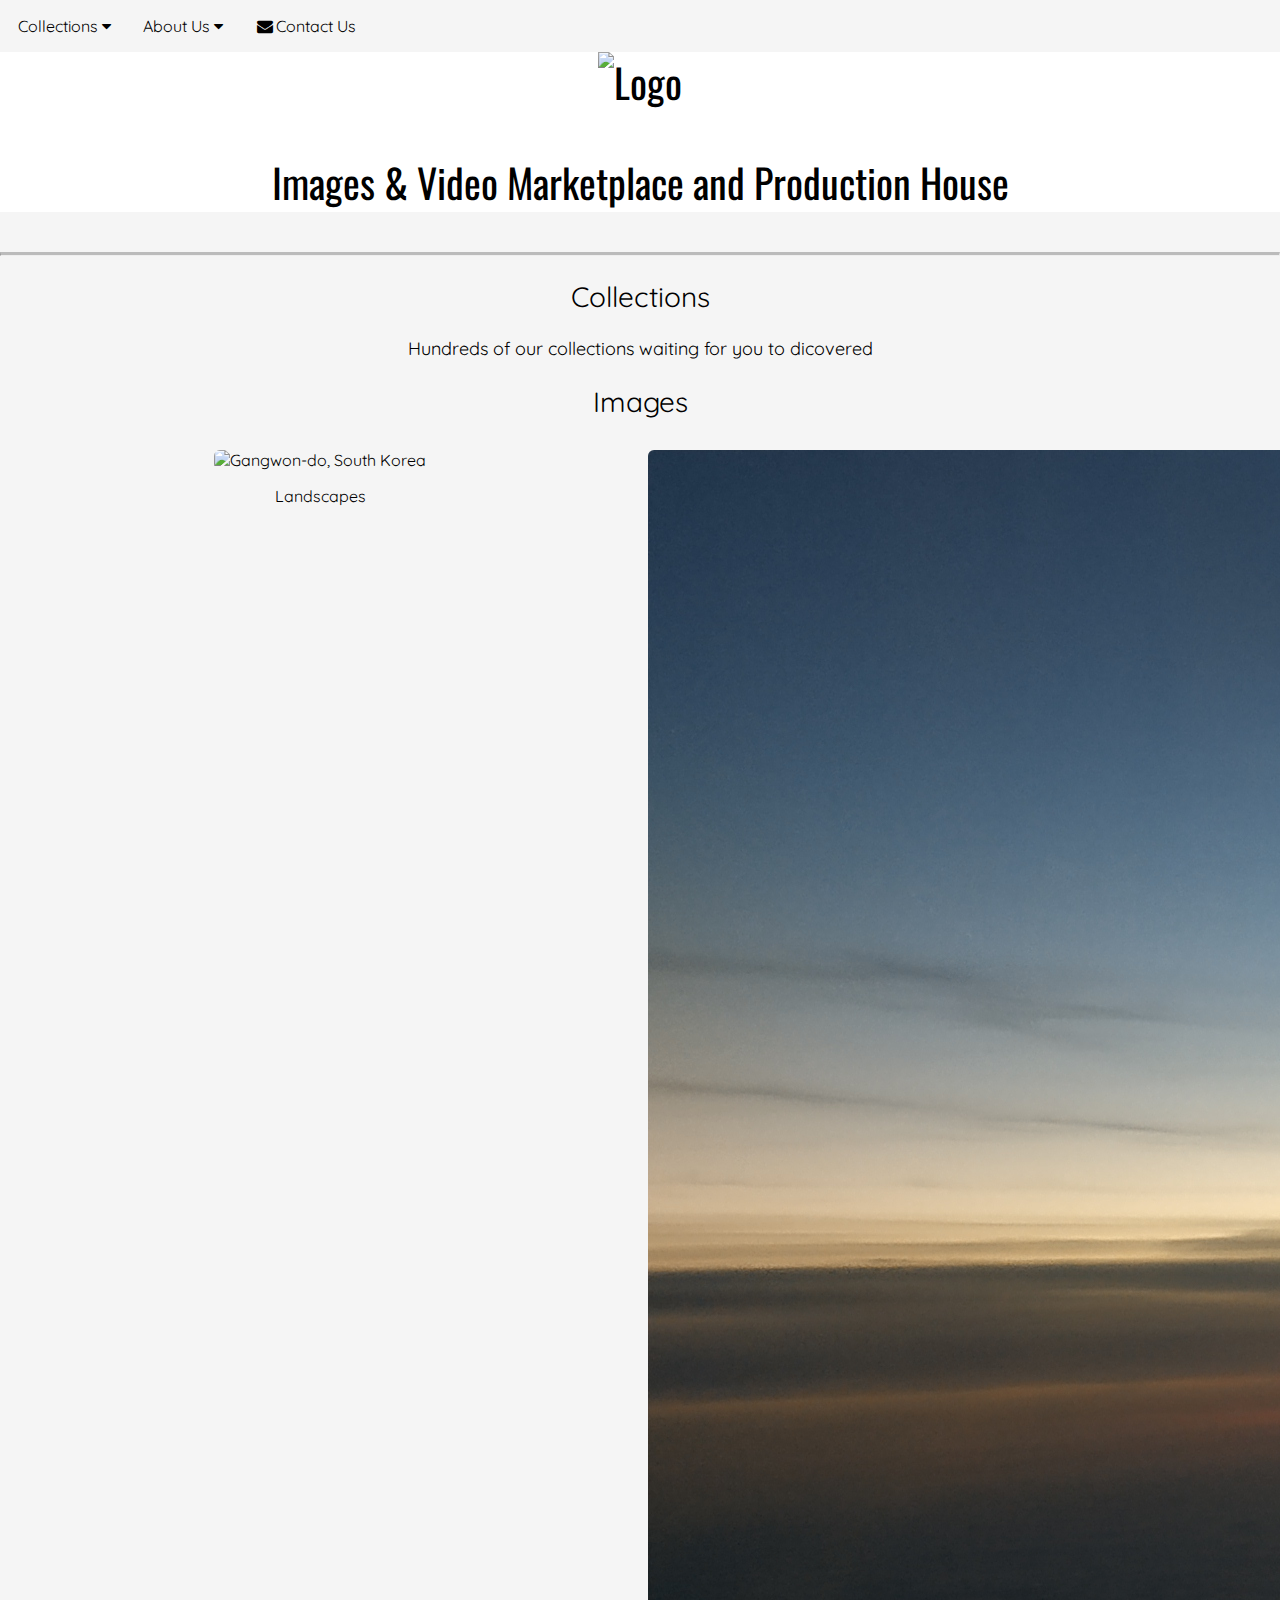
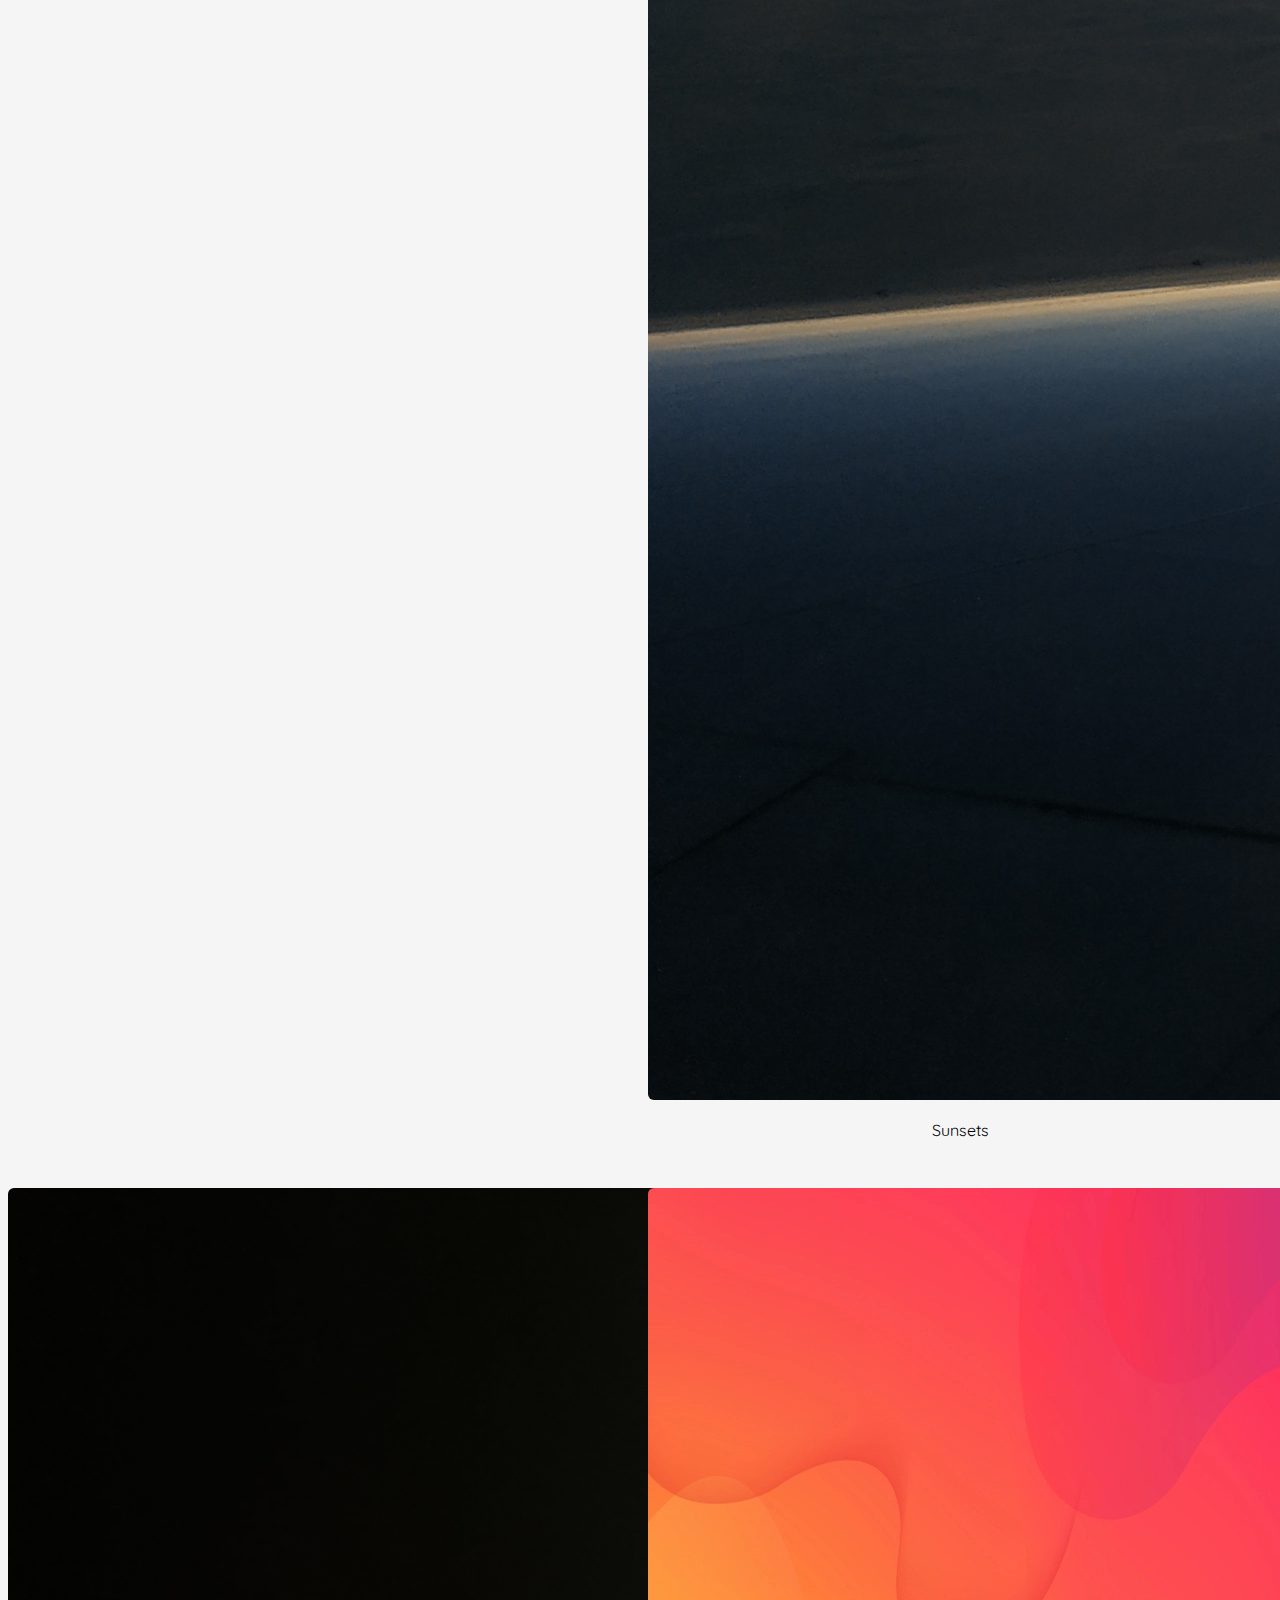
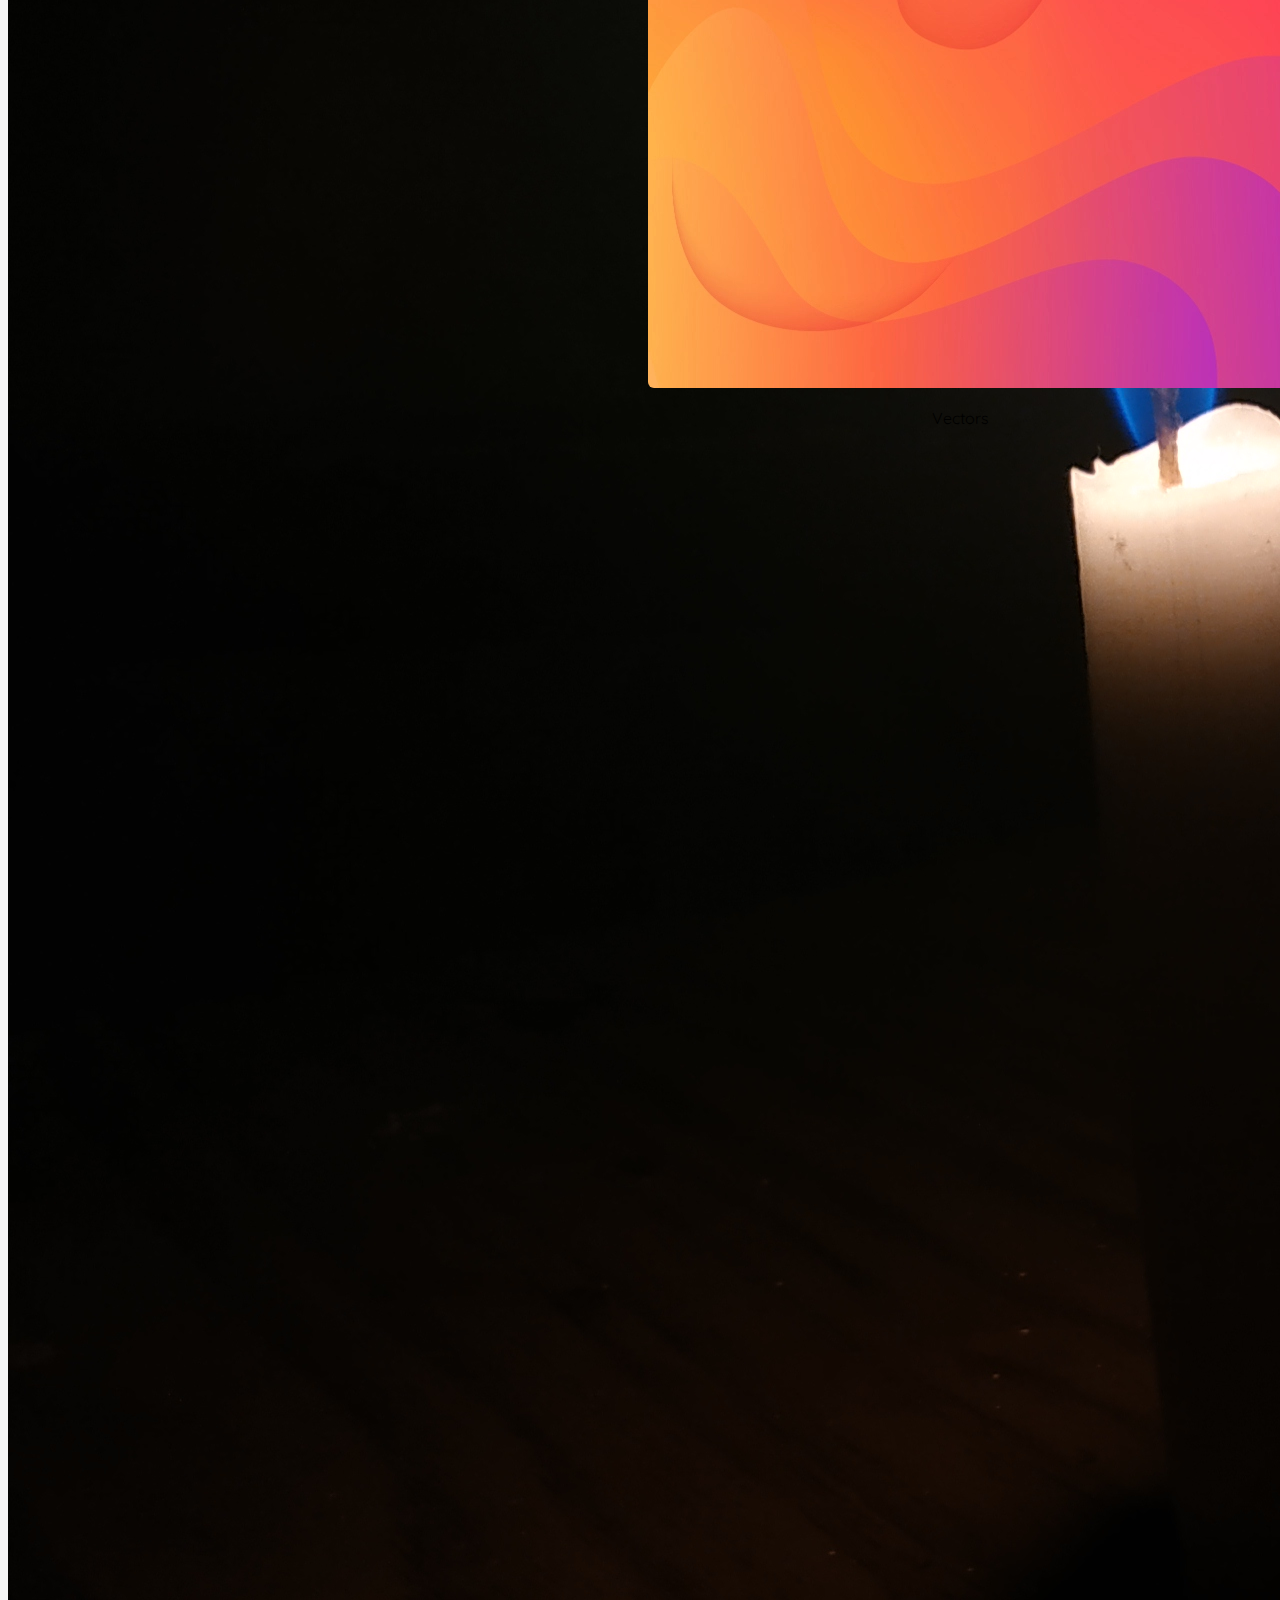
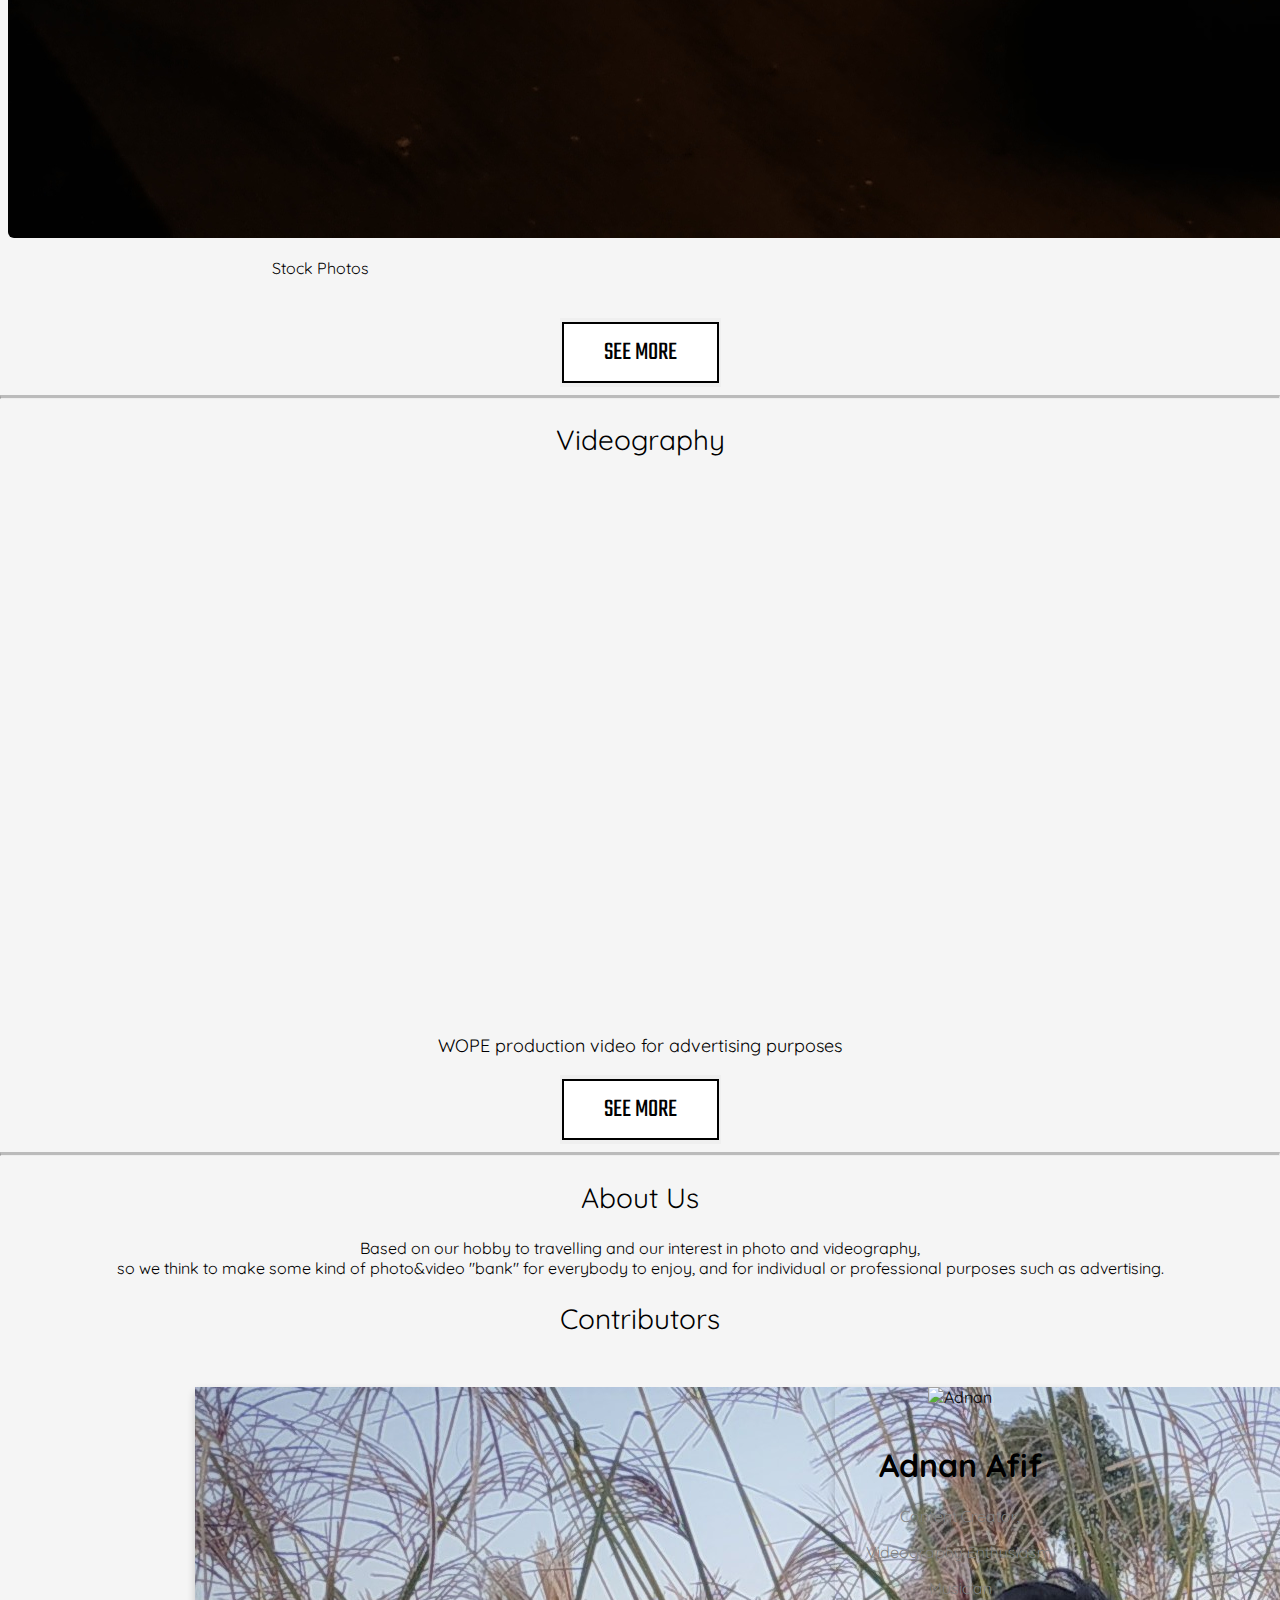
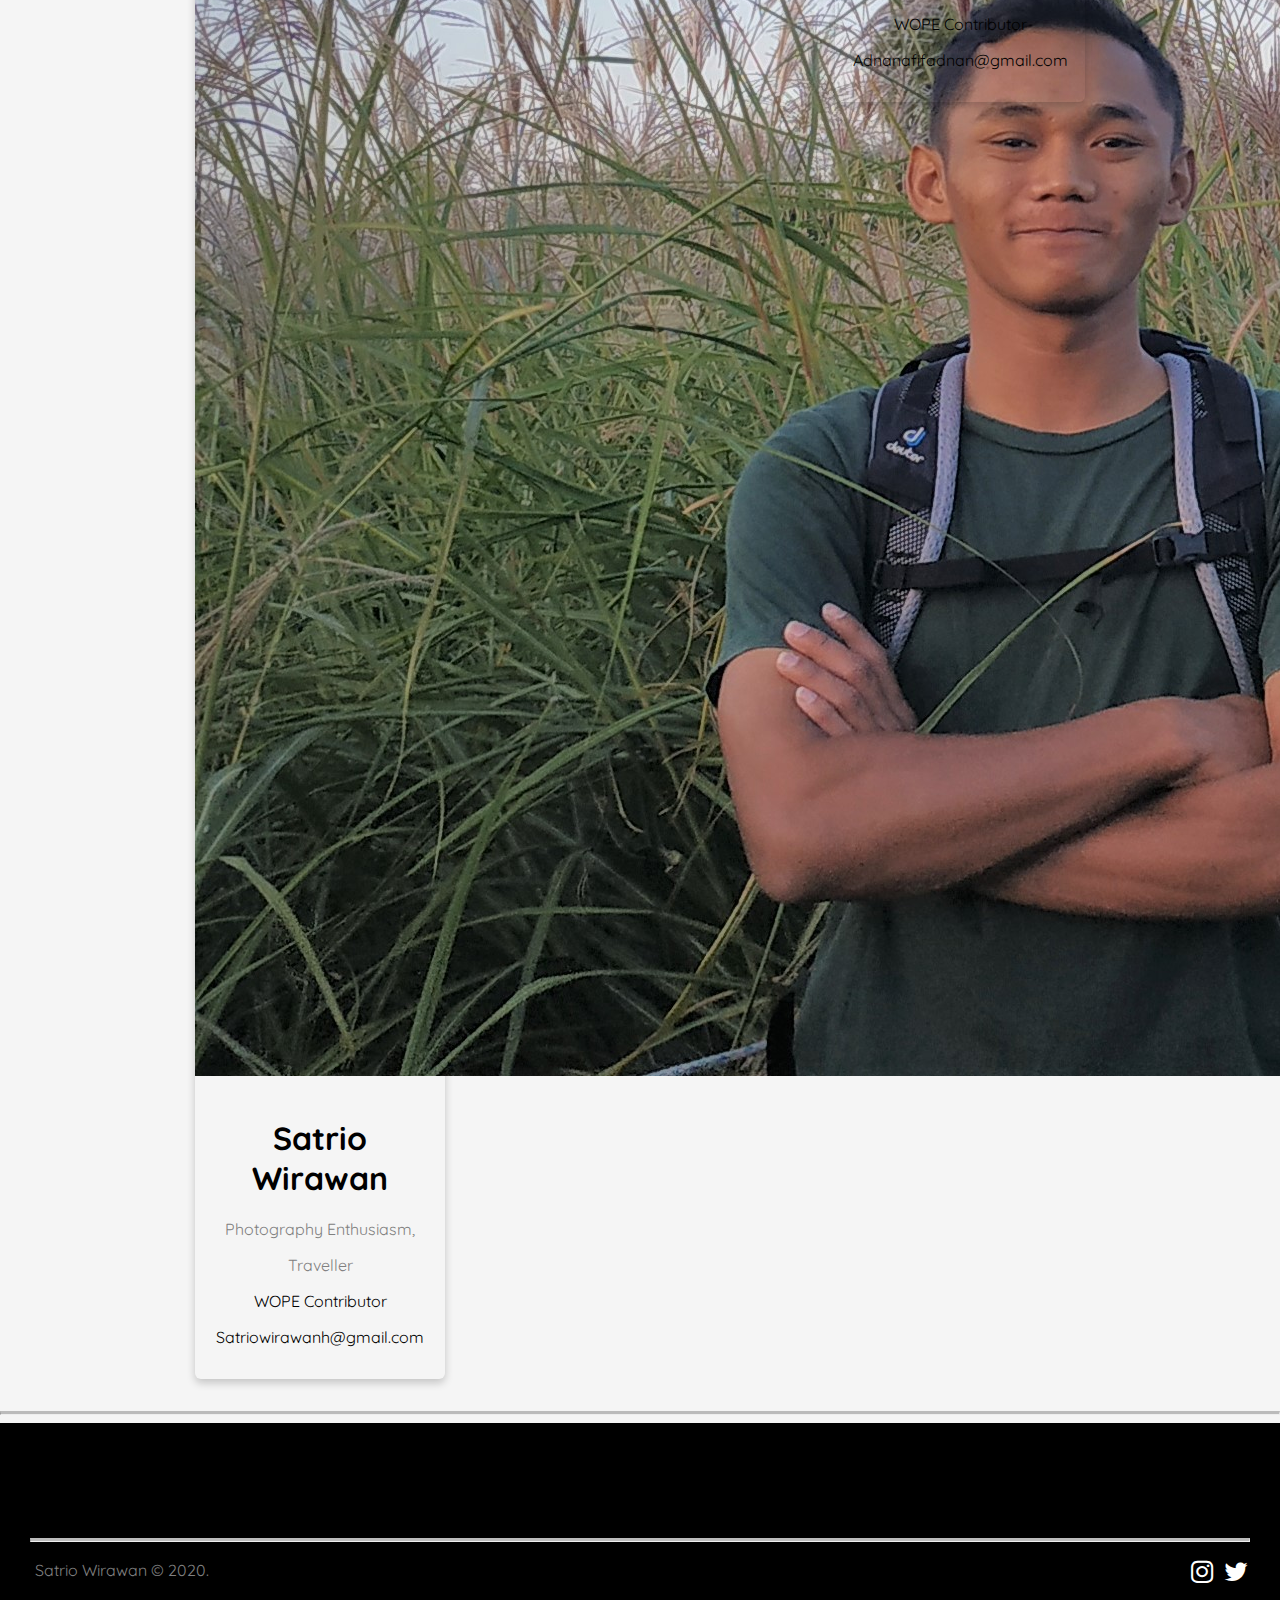
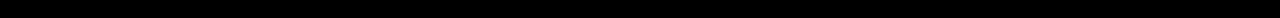
==== index.html @ 2b94af6a "Update index.html" ====
<!DOCTYPE html>
<html lang="en">
<meta charset="UTF-8">
<meta name="viewport" content="width=device-width, initial-scale=1.0">
<link rel="stylesheet" href="Assets/Style/Main Style.css">
<link rel="stylesheet" href="https://cdnjs.cloudflare.com/ajax/libs/font-awesome/4.7.0/css/font-awesome.min.css">
<style>
@import url('https://fonts.googleapis.com/css2?family=Quicksand:wght@600&display=swap');
@import url('https://fonts.googleapis.com/css2?family=Oswald:wght@700&display=swap');
@import url('https://fonts.googleapis.com/css2?family=Teko:wght@500&display=swap');
</style>
    <head>
        <title>WOPE!</title>
        <link rel = "icon" href ="Assets/IMG/logo ph.png" type = "image/x-icon"> 
    </head>
    <body>
        <header>
            <nav>
                <div class="navbar">
                    <div class="dropdown">
                        <button class="dropbtn">Collections 
                            <i class="fa fa-caret-down"></i>
                        </button>
                        <div class="dropdown-content">
                            <a href="#Images">Images</a>
                            <a href="#Videography">Videography</a>
                        </div>
                    </div>    
                    <div class="dropdown">
                        <button class="dropbtn">About Us 
                            <i class="fa fa-caret-down"></i>
                        </button>
                        <div class="dropdown-content">
                            <a href="#AboutUs">About Us</a>
                            <a href="#Contributors">Contributors</a>
                        </div>
                    </div>
                    <a href="#Contact"><i class="fa fa-fw fa-envelope"></i>Contact Us</a>
                </div>                  
            </nav>
            <div class="jumbotron">
                <img class="Mainlogo" src="assets/IMG/wope.png" alt="Logo">
                <p>Images & Video Marketplace and Production House</p>
            </div>
        </header>
        <main>
            <div id="content">
                <hr class="solid">
                <article>
                    <h2 class="colection">Collections</h2>
                    <p style="font-size: 18px;">Hundreds of our collections waiting for you to dicovered</p>
                        <section id="Images">
                            <h2>Images</h2>
                            <div class="row">
                                <div class="column">
                                    <div class="photocard">
                                        <img class="Photo" id="Photo" src="Assets/IMG/IMG_20200108_121919.jpg" alt="Gangwon-do, South Korea">
                                        <p>Landscapes</p>
                                    </div>
                                </div>
                                 <div class="column">
                                    <div class="photocard">
                                        <img class="Photo" id="Photo" src="Assets/IMG/IMG_20200109_175606.jpg" alt="Sunset view from Airplane">
                                        <p>Sunsets</p>
                                    </div>
                                </div>
                                <div class="column">
                                    <div class="photocard">
                                        <img class="Photo" id="Photo" src="Assets/IMG/IMG_20190220_024640.jpg" alt="Candlelight">
                                        <p>Stock Photos</p>
                                    </div>
                                </div>
                                <div class="column">
                                    <div class="photocard">
                                        <img class="Photo" id="Photo" src="Assets/IMG/Vector.jpg" alt="Vectors">
                                        <p>Vectors</p>
                                    </div>
                                </div>
                                <div id="myModal" class="modal">
                                    <span class="close">&times;</span>
                                    <img class="modal-content" id="img01">
                                    <div id="caption"></div>
                                </div>
                            </div>
                            <button style="padding: 0px; border: none;"><a href="Photo.html" class="button">SEE MORE</a></button>
                        </section>
                        <hr class="solid">
                        <section id="Videography">
                            <h2>Videography</h2>
                            <div class="row">
                                <div class="column">
                                    <iframe class="Video" style="width:100%" max-width="600" height="500" src="https://www.youtube.com/embed/svbhNQjQ6DQ" frameborder="0" allow="accelerometer; autoplay; clipboard-write; encrypted-media; gyroscope; picture-in-picture" allowfullscreen></iframe>
                                </div>
                                <div class="column">
                                    <iframe class="Video" style="width:100%" max-width="600" height="500" src="https://www.youtube.com/embed/c8Wbp4NUeTE" frameborder="0" allow="accelerometer; autoplay; clipboard-write; encrypted-media; gyroscope; picture-in-picture" allowfullscreen></iframe>
                                </div>
                            </div>
                            <div>
                                <p style="font-size: 18px;">WOPE production video for advertising purposes</p>
                                <button style="padding: 0px; border: none;"><a href="Video.html" class="button">SEE MORE</a></button>
                            </div>
                        </section>
                </article>
                <hr class="solid">
                <article id="AboutUs" class="AboutUs">
                    <h2>About Us</h2>
                        <p style="text-align: center;">Based on our hobby to travelling and our interest in photo and videography,<br> so we think to make some kind of photo&video "bank" for everybody to enjoy, and for individual or professional purposes such as advertising.</p>
                    <section id="Contributors">
                        <h2>Contributors</h2>
                        <br>                       
                        <div class="row">
                            <div class="column" id="satriocard">
                                <div class="card">
                                    <img  id="Satrio" src="Assets/IMG/Profile SatWir.jpg" alt="Satrio">
                                    <div class="container">
                                        <div class="Profilecard">
                                            <h1>Satrio Wirawan</h1>
                                            <p class="title">Photography Enthusiasm,</p> 
                                            <p class="title">Traveller</p>
                                            <p>WOPE Contributor</p>
                                            <p>Satriowirawanh@gmail.com</p>
                                        </div>
                                    </div>
                                </div>
                            </div>
                            <div class="column" id="adnancard">
                                <div class="card">
                                    <img id="Adnan" src="Assets/IMG/adnan profile.jpeg" alt="Adnan">
                                    <div class="container">
                                        <div class="Profilecard"> 
                                            <h1>Adnan Afif</h1>
                                            <p class="title">Content Creator,</p> 
                                            <p class="title">Videography Enthusiasm,</p> 
                                            <p class="title">Musician</p>
                                            <p>WOPE Contributor</p>
                                            <p>Adnanafifadnan@gmail.com</p>
                                        </div>
                                    </div>
                                </div>
                            </div>
                        </div>
                    </section>
                </article>
            </div>
            <hr class="solid">           
        </main>
        <footer>
            <div>
                <div>
                    <p href="ContactUs" id="Contact">Contact Us</p>
                </div>
                <hr class="solid">
                <h4>Satrio Wirawan &#169; 2020.</h4>
                <div id="social-media">
                    <a href="https://www.instagram.com/satriowirawanu" class="fa fa-instagram"></a>
                    <a href="https://www.twitter.com/satriowirawan_" class="fa fa-twitter"></a>
                </div>
            </div>
        </footer>
        <script src="assets/Script/Main Script.js"></script>
    </body>
</html>
---- Assets/Style/Main Style.css ----
html {
  box-sizing: border-box;
}

body {
   font-family: 'Quicksand', sans-serif;
   margin: 0;
   padding: 0;
   text-align: center;
   background-color: whitesmoke;
   }

hr.solid {
  border-top: 3px solid #bbb;
  }

/*Header*/

header {
   font-size: 20px;
   font-weight: 400;
   text-align: center;
   text-decoration: none;
   display: inline;
   top: 0;
   }
nav {
   background-color: whitesmoke;
   padding: 2px;
   max-height: 100px;
   position: sticky;
   top: 0;
   text-align: left;
  }
  .navbar {
    overflow: hidden;
    background-color: transparent;
  }
  
  .navbar a {
    float: left;
    font-size: 16px;
    color: black;
    text-align: center;
    padding: 14px 16px;
    text-decoration: none;
  }
  
  .dropdown {
    float: left;
    overflow: hidden;
  }
  
  .dropdown .dropbtn {
    font-size: 16px;  
    border: none;
    outline: none;
    color: black;
    padding: 14px 16px;
    background-color: inherit;
    font-family: inherit;
    margin: 0;
    cursor: pointer;
  }
  
  .navbar a:hover, .dropdown:hover .dropbtn {
    background-color: gray;
  }
  
  .dropdown-content {
    display: none;
    position: absolute;
    background-color: #f9f9f9;
    min-width: 160px;
    box-shadow: 0px 8px 16px 0px rgba(0,0,0,0.2);
    z-index: 1;
  }
  
  .dropdown-content a {
    float: none;
    color: black;
    padding: 12px 16px;
    text-decoration: none;
    display: block;
    text-align: left;
  }
  
  .dropdown-content a:hover {
    background-color: #ddd;
  }
  
  .dropdown:hover .dropdown-content {
    display: block;
  }

.jumbotron {
   font-size: 40px;
   padding: 0px;
   background-color: white;
   text-align: center;
   color:black;
   font-family: 'Oswald', sans-serif;
  }
.Main-Logo {
   max-width: 1000px;
   width: 100%;
   max-height: 600px;
   object-fit: cover;
   object-position: center;
  }

/*Main*/
h2 {
   font-size: 28px;
   font-weight: 400;
   text-align: left;
   text-decoration: none;
   text-align: center;
   }

/*photo*/
.photocard {
  flex-basis: 30%;
}
#Photo {
   border-radius: 6px;
   cursor: pointer;
   transition: 0.3s;
}
#Photo:hover {opacity: 0.7;}

.modal {
  display: none;
  position: fixed;
  z-index: 1;
  padding-top: 100px;
  left: 0;
  top: 0;
  width: 100%;
  height: 100%;
  overflow: auto;
  background-color: rgb(0,0,0);
  background-color: rgba(0,0,0,0.9);
}

.modal-content {
  margin: auto;
  display: block;
  width: 100%;
  max-width: 1400px;
}

#caption {
  margin: auto;
  display: block;
  width: 80%;
  max-width: 700px;
  text-align: center;
  color: #ccc;
  padding: 10px 0;
  height: 150px;
}

.modal-content, #caption {  
  -webkit-animation-name: zoom;
  -webkit-animation-duration: 0.6s;
  animation-name: zoom;
  animation-duration: 0.6s;
}

@-webkit-keyframes zoom {
  from {transform:scale(0)} 
  to {transform:scale(1)}
}

@keyframes zoom {
  from {transform:scale(0.1)} 
  to {transform:scale(1)}
}

.close {
  position: absolute;
  top: 15px;
  right: 35px;
  color: #f1f1f1;
  font-size: 40px;
  font-weight: bold;
  transition: 0.3s;
}

.close:hover,
.close:focus {
  color: #bbb;
  text-decoration: none;
  cursor: pointer;
}

@media only screen and (max-width: 700px){
  .responsive {
    width: 49.99999%;
    margin: 6px 0;
  }
  .modal-content {
    width: 100%;
  }
}

@media only screen and (max-width: 500px){
  .responsive {
    width: 100%;
  }
}

/*gallery button masih tahap pengembangan, jadi link tidak aktif*/
.button {
   border: none;
   color: white;
   padding: 10px 40px;
   text-align: center;
   text-decoration: none;
   display: inline-block;
   font-size: 26px;
   margin: 4px 2px;
   transition-duration: 0.4s;
   cursor: pointer;
   font-family: 'Teko', sans-serif;
 }
 
 .button {
   background-color: white; 
   color: black; 
   border: 2px solid black;
 }
 
 .button:hover {
   background-color: black;
   color: white;
 } 
 @media screen and (max-width: 600px) {
   .button {
     font-size: 14px;
     padding: 12px 28px;
   }
 }
/*Video*/
#Videography {
  margin: auto;
  padding: auto;
  text-align: center;
}

@media screen and (max-width: 400px) {
  .video {
    max-width: 200px;
    max-height: 100px;
  }
}

@media screen and (min-width: 400px) and (max-width: 800px) {
  .video {
    max-width: 300px;
    max-height: 150px;
  }
}

@media screen and (min-width: 800px) and (max-width: 1000px) {
  .video {
    max-width: 300px;
    max-height: 200px;
  }
}

@media screen and (min-width: 1000px) and (max-width: 1300px) {
  .video {
    max-width: 400px;
    max-height: 300px;
  }
}
/*Contributor*/

*, *:before, *:after {
  box-sizing: inherit;
}
.row  {
  padding: auto;
}
.column {
  float: left;
  width: 50%;
  margin: auto;
  margin-bottom: 16px;
  padding: 8px;
}
.card {
  box-shadow: 0 4px 8px 0 rgba(0, 0, 0, 0.2);
  text-align: center;
  width: 40%;
  border-radius: 6px;
  margin: auto;
}

.container {
  padding: 16px;
}

.container::after, .row::after {
  content: "";
  clear: both;
  display: table;
}

.title {
  color: grey;
}

@media screen and (max-width: 800px) {
  .column {
    width: 100%;
    display: block;
  }
  .row{
    padding: 20px;
  }
  .card {
    width: 100%;
  }
}
@media screen and (min-width:800px) and (max-width:1200px) {
  .row{
    padding: 40px;
    padding-left: 100px;
  }
  .card {
    width: 80%;
  }
}

@media screen and (max-width: 300px) {
  .column {
    width: 100%;
    display: block;
  }
  .row{
    padding: 20px;
  }
  .card {
    width: 100%;
  }
  .profilecard {
    font-size: 12px;
  }
}
/*Contact*/

/*Aside*/
aside {
   box-shadow: 0 4px 8px 0 rgba(0, 0, 0, 0.2);
   max-width: 80%;
   border-radius: 6px;
   margin: auto;
   margin-top: 20px;
   margin-bottom: 20px;
   width: 25%;
   padding: 10px;
   top: 0;
   clear: both;
}

.As{
  padding: 4px;
  padding-bottom: 8px;
}
h3{
   font-size: 18px;
   font-weight: 400;
   text-align: left;
   text-decoration: none;
   text-align: center;
}
.As1 {
   max-width: 400px;
   width: 100%;
   object-fit: cover;
   object-position: center;
}

th, td {
  font-size: 16px;
  font-weight: 400;
  text-align: left;
  text-decoration: none;
}

@media screen and (max-width: 800px) {
  aside {
      width: 100%;
      padding: 0;
     }
  th, td {
      font-size: 14px;
    }
  }
@media screen and (min-width:800px) and (max-width:1200px) {
  aside {
    width: 100%;
    padding: 0;
   }
  th, td {
    font-size: 16px;
  }
}

/*Footer*/

footer {
   padding: 30px;
   background-color:black;
   text-align: right;
   font-size: 26px;
   max-width: 100%;
   clear: both;
}
  #contact {
    color: white;
    text-align: left;
    font-size: 22px;
    cursor: pointer;
  }

  h4 {
     font-size: 16px;
     font-weight: 400;
     text-align: center;
     text-decoration: none;
     color: gray;
     margin: 5px;
     float: left;
  }

  .social-media {
     padding: 20px;
     font-size: 30px;
     text-align: right;
     text-decoration: none;
     border-radius: 50%;
     padding-right: 20px;
     float: right;
   }
   
   .fa:hover {
       opacity: 1;
   }
   .fa-twitter {
     background: transparent;
     color: white;
     text-decoration: none;
     margin-right: 2px;
   }
   .fa-instagram {
     background: transparent;
     color: white;
     text-decoration: none;
     margin-right: 4px;
   }
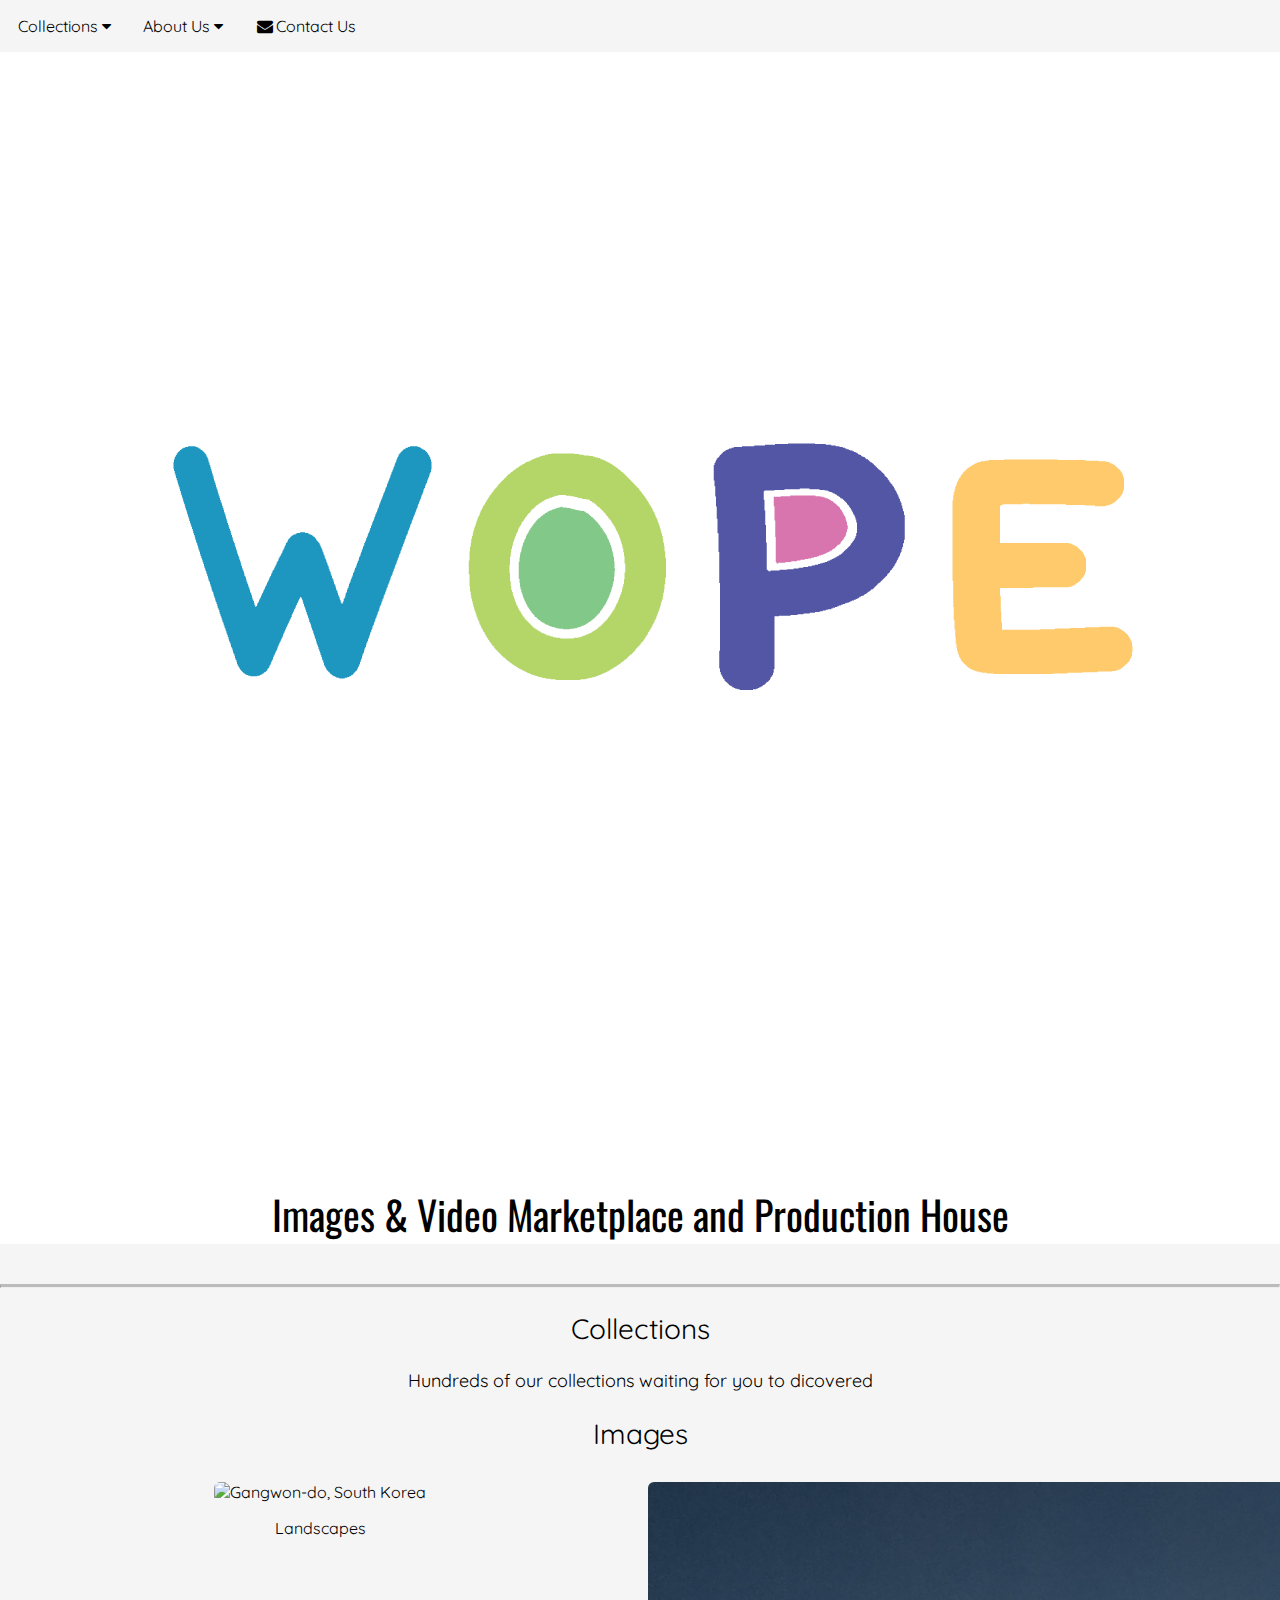
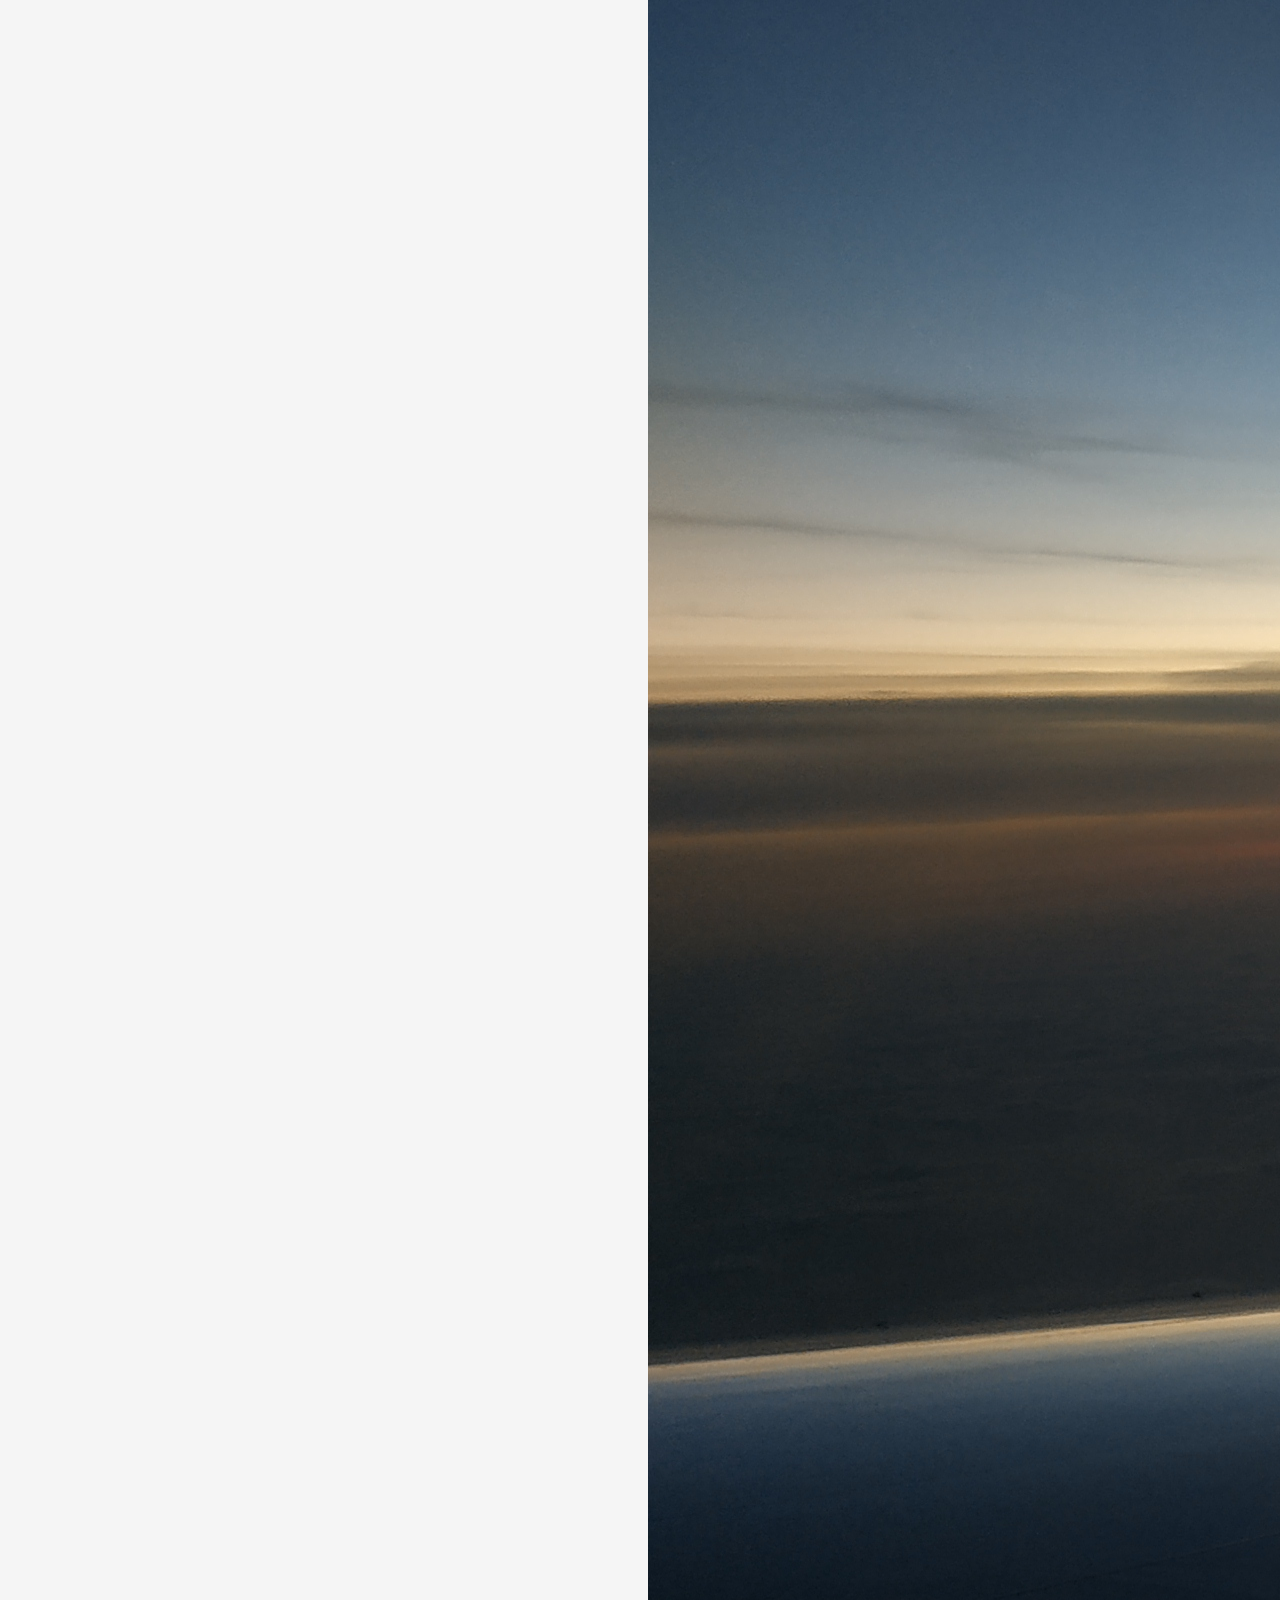
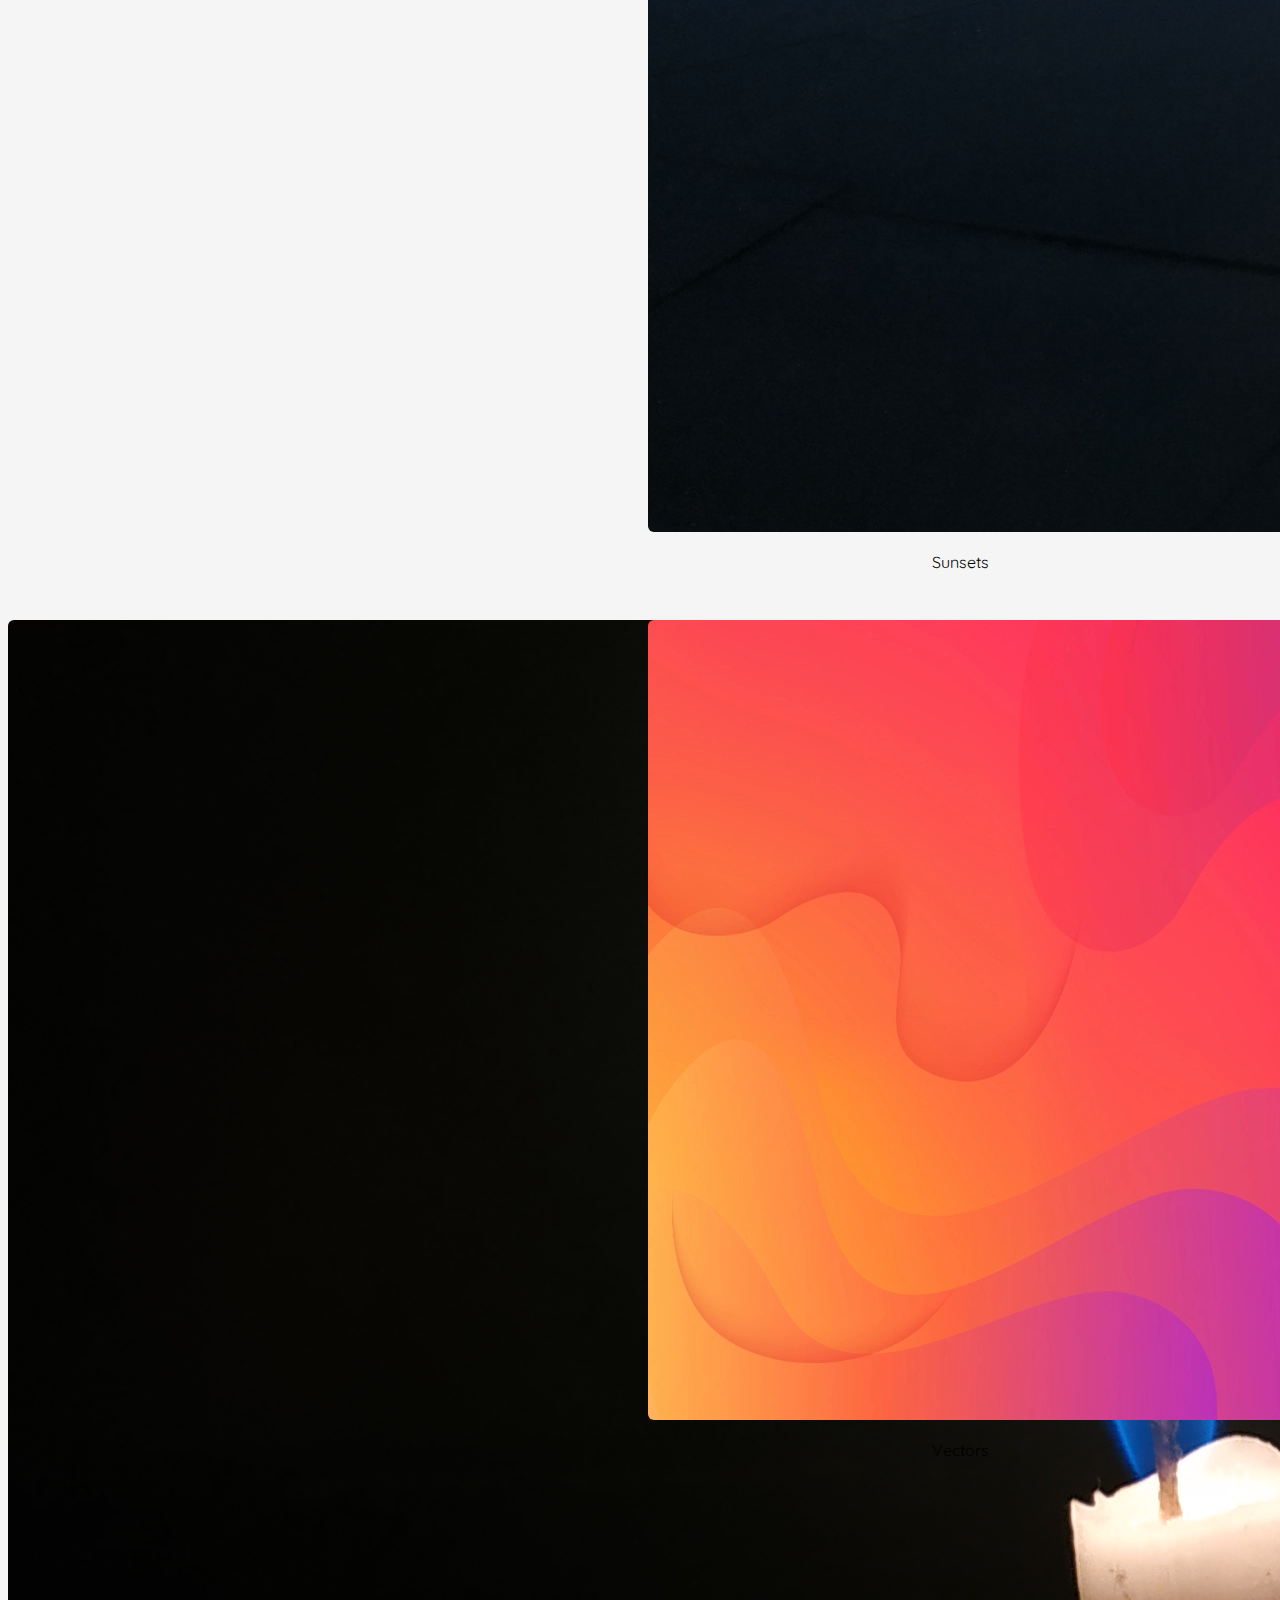
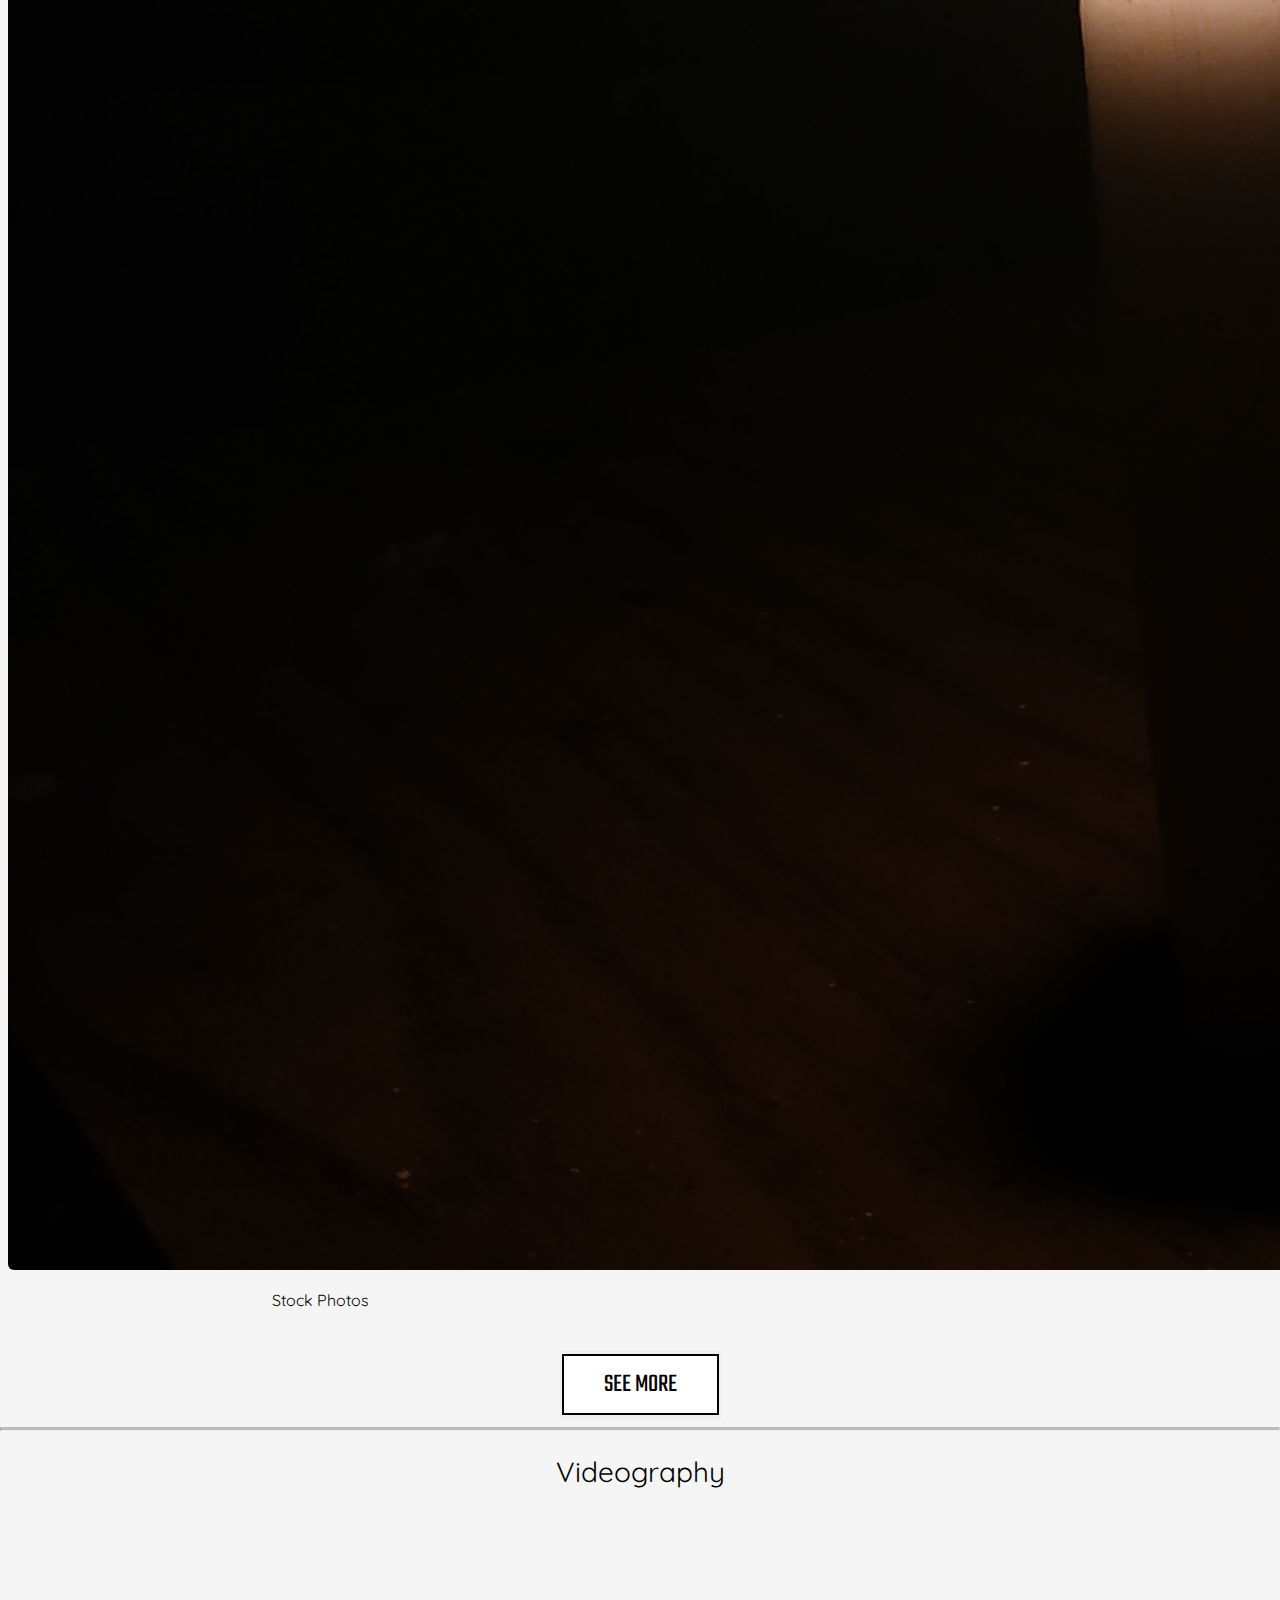
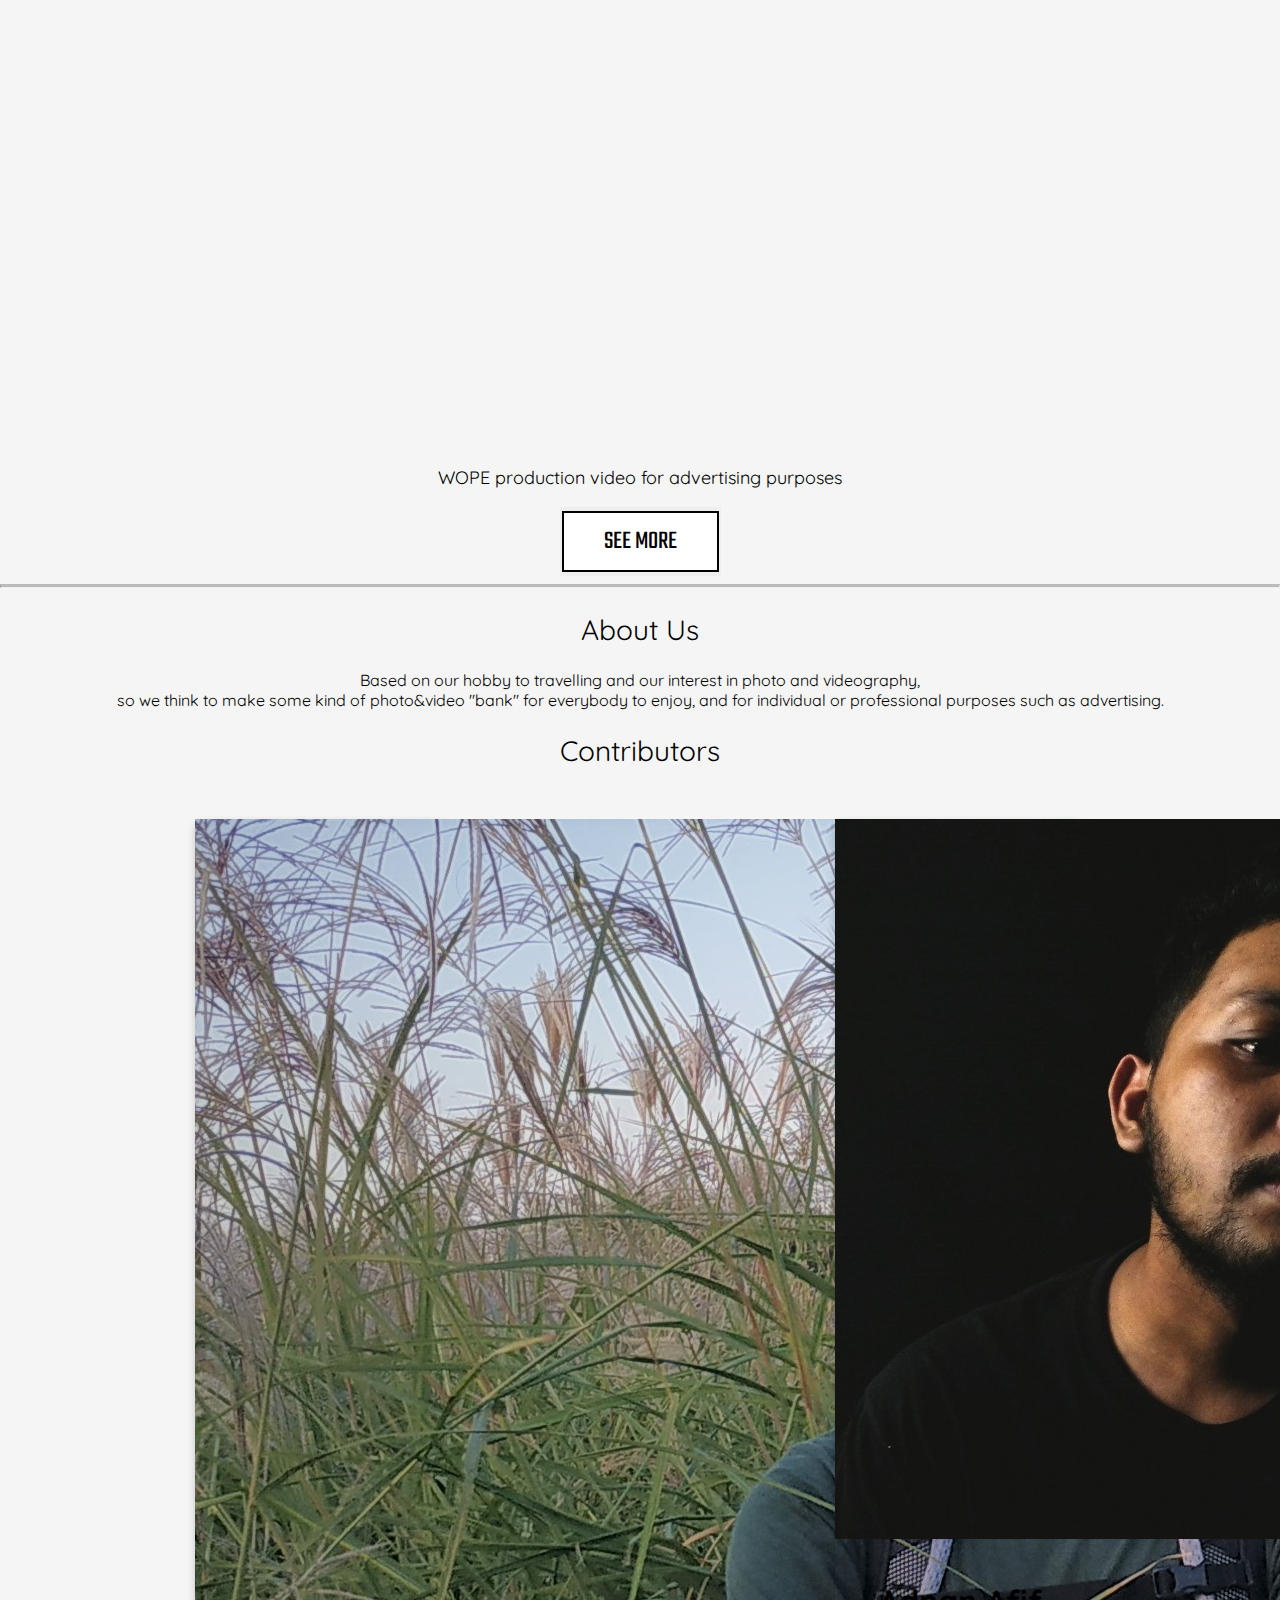
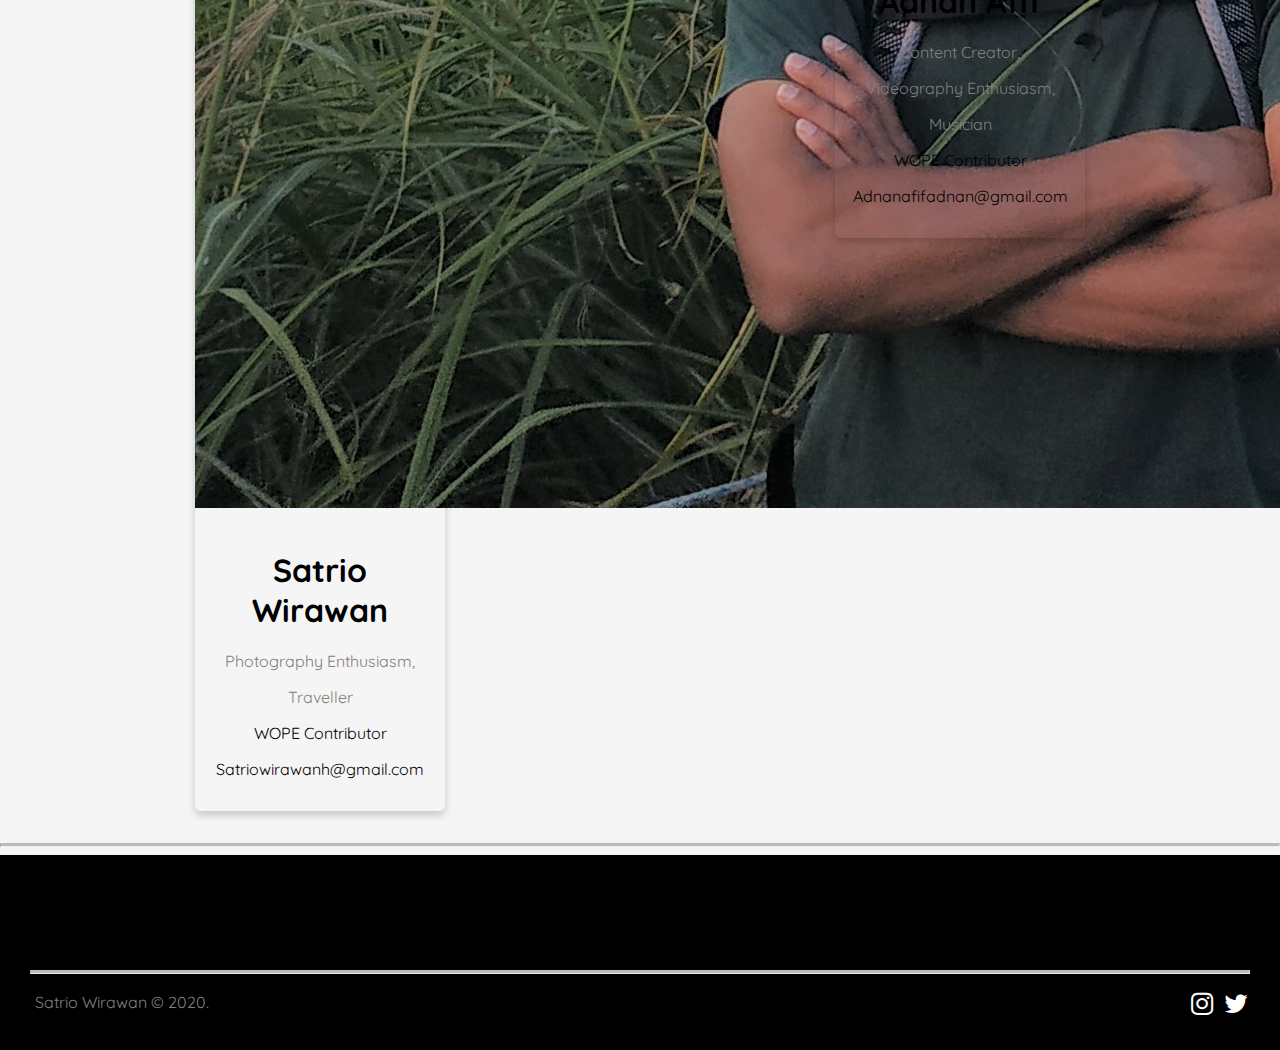
==== commit b159b068: "Update index.html" ====
--- a/index.html
+++ b/index.html
@@ -9,8 +9,9 @@
 @import url('https://fonts.googleapis.com/css2?family=Oswald:wght@700&display=swap');
 @import url('https://fonts.googleapis.com/css2?family=Teko:wght@500&display=swap');
 </style>
+<script src="Assets/Script/Main Script.js"></script>
     <head>
-        <title>WOPE!</title>
+        <title>WOPE! | Images & Video Marketplace and Production House</title>
         <link rel = "icon" href ="Assets/IMG/logo ph.png" type = "image/x-icon"> 
     </head>
     <body>
@@ -39,7 +40,7 @@
                 </div>                  
             </nav>
             <div class="jumbotron">
-                <img class="Mainlogo" src="assets/IMG/wope.png" alt="Logo">
+                <img class="Mainlogo" src="Assets/IMG/wope.png" alt="Logo">
                 <p>Images & Video Marketplace and Production House</p>
             </div>
         </header>
@@ -125,7 +126,7 @@
                             </div>
                             <div class="column" id="adnancard">
                                 <div class="card">
-                                    <img id="Adnan" src="Assets/IMG/adnan profile.jpeg" alt="Adnan">
+                                    <img id="Adnan" src="Assets/IMG/Adnan profile.jpeg" alt="Adnan">
                                     <div class="container">
                                         <div class="Profilecard"> 
                                             <h1>Adnan Afif</h1>
@@ -157,6 +158,5 @@
                 </div>
             </div>
         </footer>
-        <script src="assets/Script/Main Script.js"></script>
     </body>
 </html>
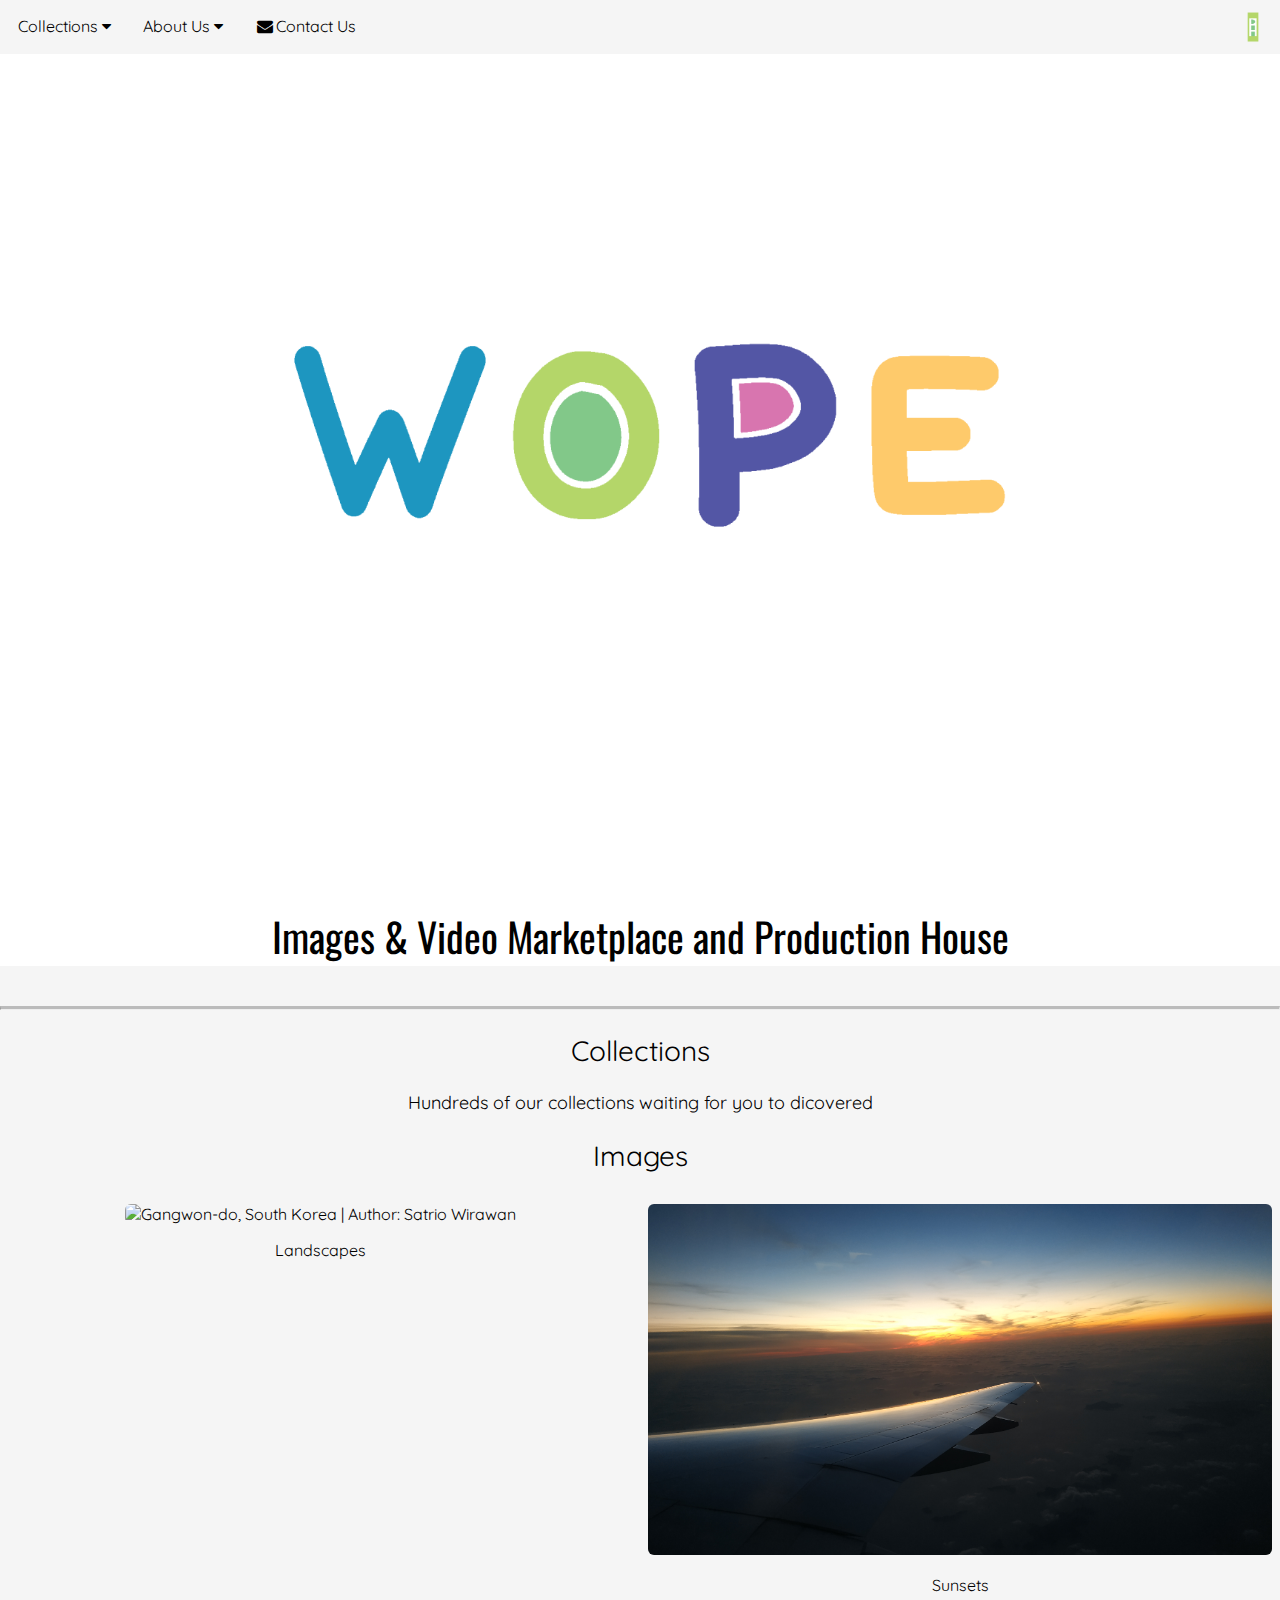
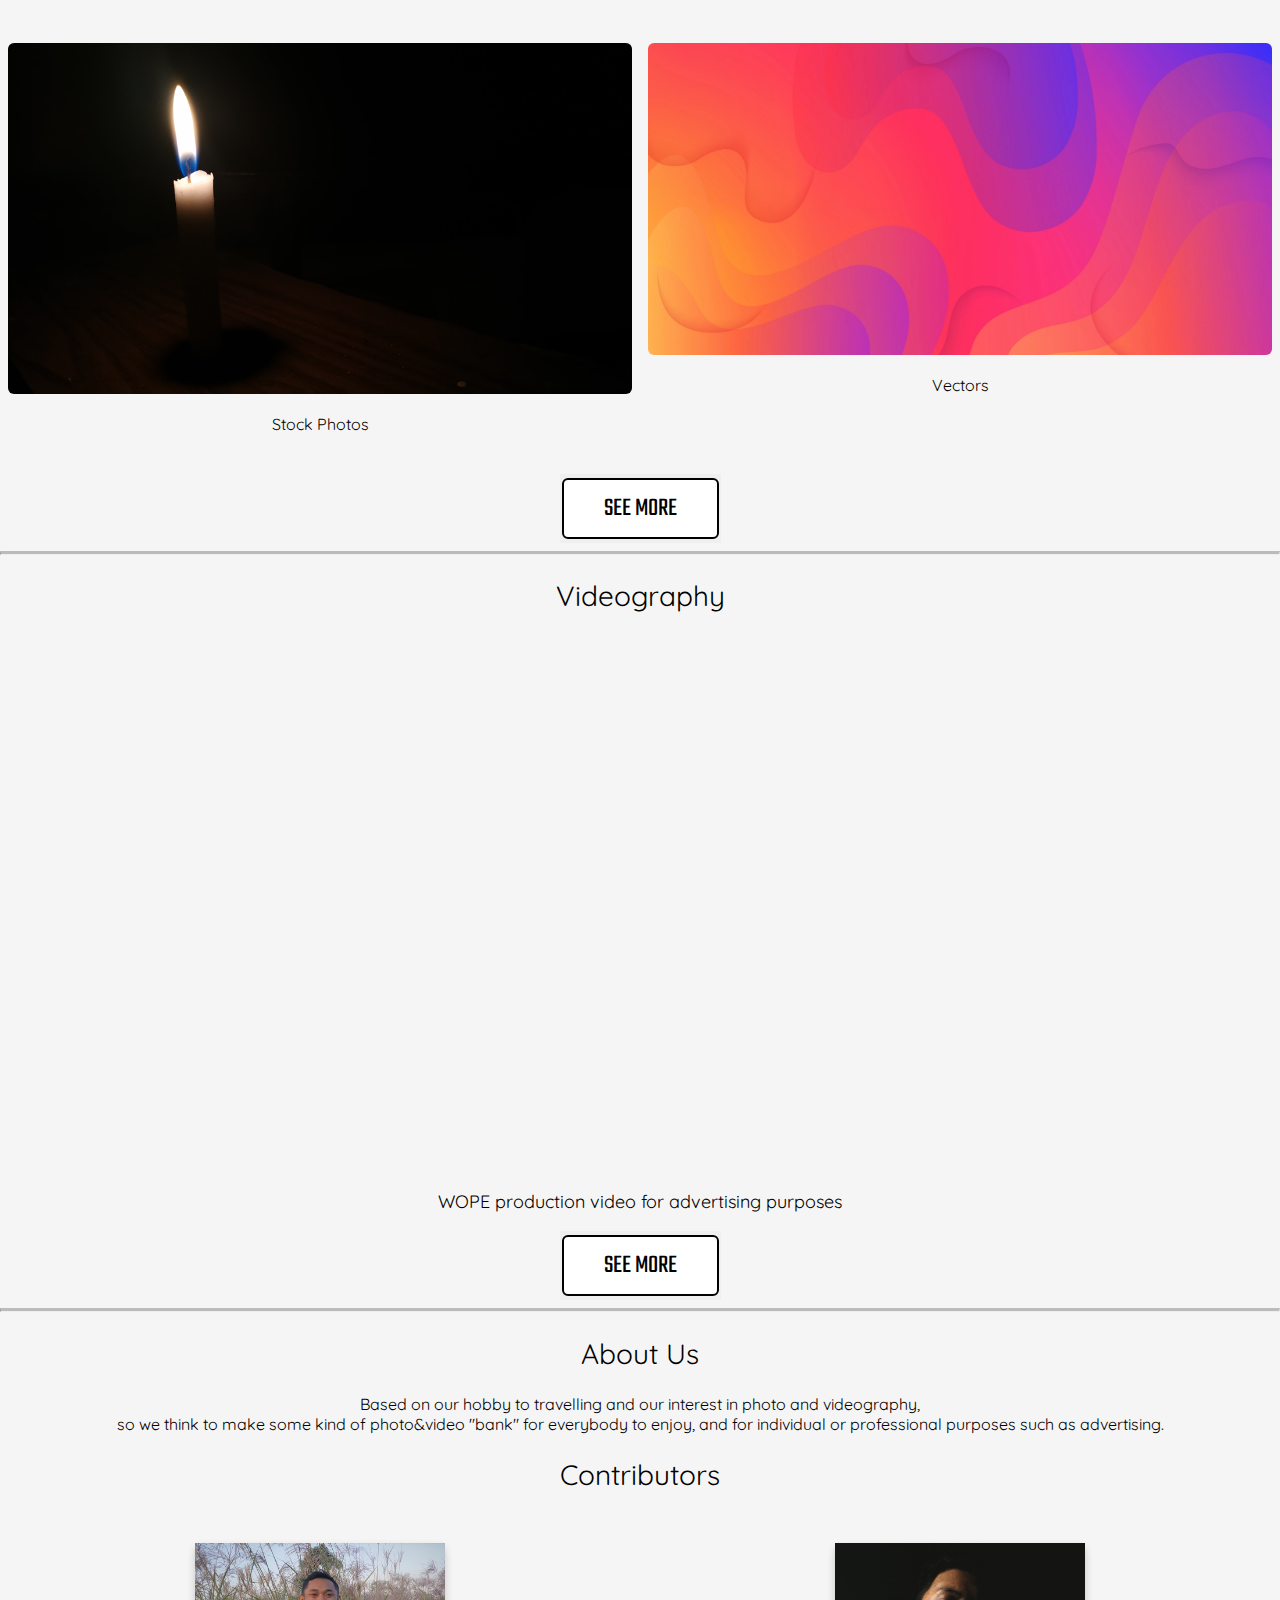
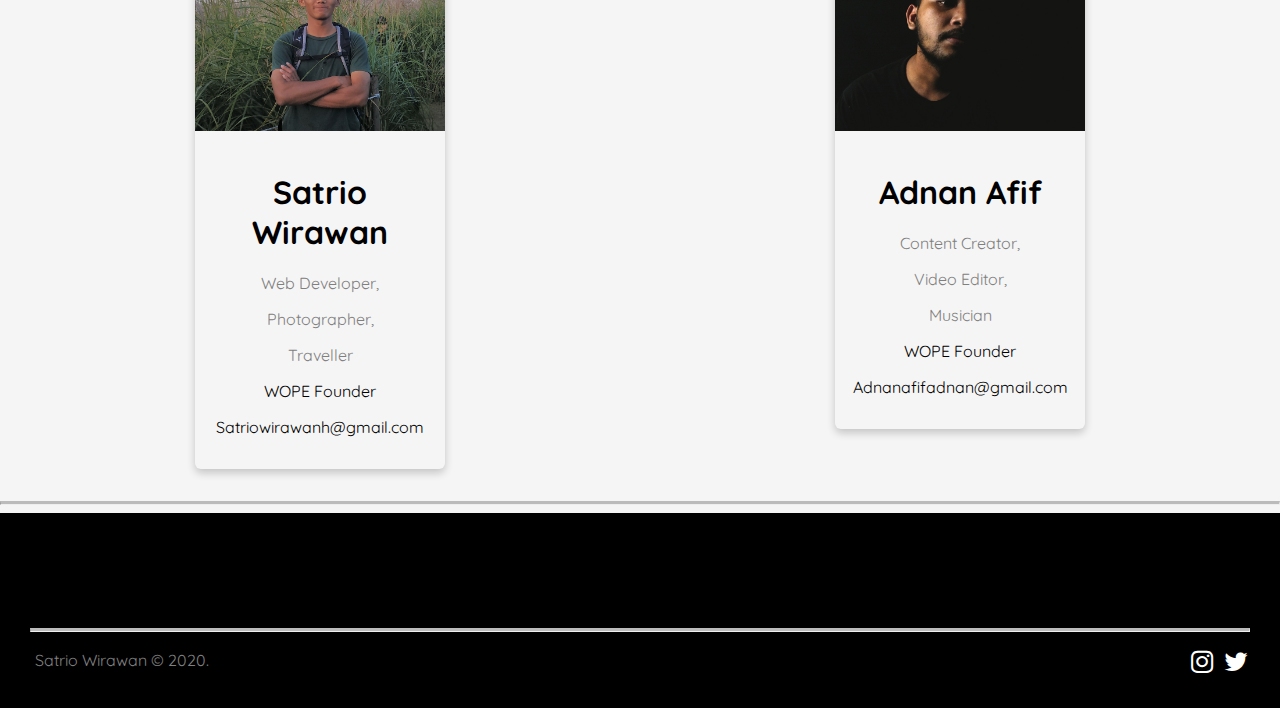
==== commit 5bc7e332: "V 0.1.3" ====
--- a/index.html
+++ b/index.html
@@ -1,18 +1,19 @@
 <!DOCTYPE html>
 <html lang="en">
-<meta charset="UTF-8">
-<meta name="viewport" content="width=device-width, initial-scale=1.0">
-<link rel="stylesheet" href="Assets/Style/Main Style.css">
-<link rel="stylesheet" href="https://cdnjs.cloudflare.com/ajax/libs/font-awesome/4.7.0/css/font-awesome.min.css">
-<style>
-@import url('https://fonts.googleapis.com/css2?family=Quicksand:wght@600&display=swap');
-@import url('https://fonts.googleapis.com/css2?family=Oswald:wght@700&display=swap');
-@import url('https://fonts.googleapis.com/css2?family=Teko:wght@500&display=swap');
-</style>
-<script src="Assets/Script/Main Script.js"></script>
     <head>
+        <meta charset="UTF-8">
+        <meta name="viewport" content="width=device-width, initial-scale=1.0">
+        <meta name="keywords" content="Wope Production">
+        <meta name="description" content="photo&video bank for everybody to enjoy, and for individual or professional purposes such as advertising.">
+        <link rel="stylesheet" href="Assets/Style/Main Style.css">
+        <link rel="stylesheet" href="https://cdnjs.cloudflare.com/ajax/libs/font-awesome/4.7.0/css/font-awesome.min.css">
+        <style>
+        @import url('https://fonts.googleapis.com/css2?family=Quicksand:wght@600&display=swap');
+        @import url('https://fonts.googleapis.com/css2?family=Oswald:wght@700&display=swap');
+        @import url('https://fonts.googleapis.com/css2?family=Teko:wght@500&display=swap');
+        </style>
         <title>WOPE! | Images & Video Marketplace and Production House</title>
-        <link rel = "icon" href ="Assets/IMG/logo ph.png" type = "image/x-icon"> 
+        <link rel = "icon" href ="favicon.ico" type = "image/x-icon"> 
     </head>
     <body>
         <header>
@@ -37,6 +38,7 @@
                         </div>
                     </div>
                     <a href="#Contact"><i class="fa fa-fw fa-envelope"></i>Contact Us</a>
+                    <img class="logo" src="Assets/IMG/LogoPH.png" alt="Logo">
                 </div>                  
             </nav>
             <div class="jumbotron">
@@ -55,25 +57,25 @@
                             <div class="row">
                                 <div class="column">
                                     <div class="photocard">
-                                        <img class="Photo" id="Photo" src="Assets/IMG/IMG_20200108_121919.jpg" alt="Gangwon-do, South Korea">
+                                        <img class="Photo" src="Assets/IMG/IMG_20200108_121919.jpg" alt="Gangwon-do, South Korea | Author: Satrio Wirawan">
                                         <p>Landscapes</p>
                                     </div>
                                 </div>
                                  <div class="column">
                                     <div class="photocard">
-                                        <img class="Photo" id="Photo" src="Assets/IMG/IMG_20200109_175606.jpg" alt="Sunset view from Airplane">
+                                        <img class="Photo" src="Assets/IMG/IMG_20200109_175606.jpg" alt="Sunset view from Airplane | Author: Satrio Wirawan">
                                         <p>Sunsets</p>
                                     </div>
                                 </div>
                                 <div class="column">
                                     <div class="photocard">
-                                        <img class="Photo" id="Photo" src="Assets/IMG/IMG_20190220_024640.jpg" alt="Candlelight">
+                                        <img class="Photo" src="Assets/IMG/IMG_20190220_024640.jpg" alt=""Candlelight | Author: Satrio Wirawan"">
                                         <p>Stock Photos</p>
                                     </div>
                                 </div>
                                 <div class="column">
                                     <div class="photocard">
-                                        <img class="Photo" id="Photo" src="Assets/IMG/Vector.jpg" alt="Vectors">
+                                        <img class="Photo" src="Assets/IMG/Vector.jpg" alt="Vectors | Author: Satrio Wirawan">
                                         <p>Vectors</p>
                                     </div>
                                 </div>
@@ -83,7 +85,7 @@
                                     <div id="caption"></div>
                                 </div>
                             </div>
-                            <button style="padding: 0px; border: none;"><a href="Photo.html" class="button">SEE MORE</a></button>
+                            <button style="padding: 0px; border: none;"><a href="Photo Gallery.html" class="button">SEE MORE</a></button>
                         </section>
                         <hr class="solid">
                         <section id="Videography">
@@ -98,7 +100,7 @@
                             </div>
                             <div>
                                 <p style="font-size: 18px;">WOPE production video for advertising purposes</p>
-                                <button style="padding: 0px; border: none;"><a href="Video.html" class="button">SEE MORE</a></button>
+                                <button style="padding: 0px; border: none;"><a href="Video Gallery.html" class="button">SEE MORE</a></button>
                             </div>
                         </section>
                 </article>
@@ -116,9 +118,10 @@
                                     <div class="container">
                                         <div class="Profilecard">
                                             <h1>Satrio Wirawan</h1>
-                                            <p class="title">Photography Enthusiasm,</p> 
+                                            <p class="title">Web Developer,</p>
+                                            <p class="title">Photographer,</p> 
                                             <p class="title">Traveller</p>
-                                            <p>WOPE Contributor</p>
+                                            <p>WOPE Founder</p>
                                             <p>Satriowirawanh@gmail.com</p>
                                         </div>
                                     </div>
@@ -131,9 +134,9 @@
                                         <div class="Profilecard"> 
                                             <h1>Adnan Afif</h1>
                                             <p class="title">Content Creator,</p> 
-                                            <p class="title">Videography Enthusiasm,</p> 
+                                            <p class="title">Video Editor,</p> 
                                             <p class="title">Musician</p>
-                                            <p>WOPE Contributor</p>
+                                            <p>WOPE Founder</p>
                                             <p>Adnanafifadnan@gmail.com</p>
                                         </div>
                                     </div>
@@ -158,5 +161,6 @@
                 </div>
             </div>
         </footer>
+        <script src="Assets/Script/Main Script.js"></script>
     </body>
 </html>
--- a/Assets/Style/Main Style.css
+++ b/Assets/Style/Main Style.css
@@ -13,7 +13,9 @@
 hr.solid {
   border-top: 3px solid #bbb;
   }
-
+img {
+  width: 100%;
+} 
 /*Header*/
 
 header {
@@ -24,6 +26,14 @@
    display: inline;
    top: 0;
    }
+
+.logo {
+    width: 30px;
+    height: 50px;
+    float: right;
+    margin-right: 10px;
+}
+
 nav {
    background-color: whitesmoke;
    padding: 2px;
@@ -101,10 +111,10 @@
    color:black;
    font-family: 'Oswald', sans-serif;
   }
-.Main-Logo {
-   max-width: 1000px;
+.Mainlogo {
    width: 100%;
-   max-height: 600px;
+   max-width: 800px;
+   max-height: 800px;
    object-fit: cover;
    object-position: center;
   }
@@ -121,13 +131,16 @@
 /*photo*/
 .photocard {
   flex-basis: 30%;
-}
-#Photo {
+  border: 0px;
+}
+.Photo {
    border-radius: 6px;
    cursor: pointer;
    transition: 0.3s;
 }
-#Photo:hover {opacity: 0.7;}
+.Photo:hover {
+  opacity: 0.7;
+}
 
 .modal {
   display: none;
@@ -197,7 +210,7 @@
 
 @media only screen and (max-width: 700px){
   .responsive {
-    width: 49.99999%;
+    width: 50%;
     margin: 6px 0;
   }
   .modal-content {
@@ -211,9 +224,9 @@
   }
 }
 
-/*gallery button masih tahap pengembangan, jadi link tidak aktif*/
 .button {
    border: none;
+   border-radius: 6px;
    color: white;
    padding: 10px 40px;
    text-align: center;
@@ -235,18 +248,29 @@
  .button:hover {
    background-color: black;
    color: white;
- } 
+   cursor: pointer;
+ }
+
  @media screen and (max-width: 600px) {
    .button {
      font-size: 14px;
      padding: 12px 28px;
    }
  }
+
 /*Video*/
 #Videography {
   margin: auto;
   padding: auto;
   text-align: center;
+}
+.Video {
+  border-radius: 6px;
+  cursor: pointer;
+  transition: 0.3s;
+}
+.Video:hover {
+ opacity: 0.7;
 }
 
 @media screen and (max-width: 400px) {
@@ -351,64 +375,6 @@
   }
 }
 /*Contact*/
-
-/*Aside*/
-aside {
-   box-shadow: 0 4px 8px 0 rgba(0, 0, 0, 0.2);
-   max-width: 80%;
-   border-radius: 6px;
-   margin: auto;
-   margin-top: 20px;
-   margin-bottom: 20px;
-   width: 25%;
-   padding: 10px;
-   top: 0;
-   clear: both;
-}
-
-.As{
-  padding: 4px;
-  padding-bottom: 8px;
-}
-h3{
-   font-size: 18px;
-   font-weight: 400;
-   text-align: left;
-   text-decoration: none;
-   text-align: center;
-}
-.As1 {
-   max-width: 400px;
-   width: 100%;
-   object-fit: cover;
-   object-position: center;
-}
-
-th, td {
-  font-size: 16px;
-  font-weight: 400;
-  text-align: left;
-  text-decoration: none;
-}
-
-@media screen and (max-width: 800px) {
-  aside {
-      width: 100%;
-      padding: 0;
-     }
-  th, td {
-      font-size: 14px;
-    }
-  }
-@media screen and (min-width:800px) and (max-width:1200px) {
-  aside {
-    width: 100%;
-    padding: 0;
-   }
-  th, td {
-    font-size: 16px;
-  }
-}
 
 /*Footer*/
 
@@ -437,16 +403,6 @@
      float: left;
   }
 
-  .social-media {
-     padding: 20px;
-     font-size: 30px;
-     text-align: right;
-     text-decoration: none;
-     border-radius: 50%;
-     padding-right: 20px;
-     float: right;
-   }
-   
    .fa:hover {
        opacity: 1;
    }
@@ -461,4 +417,4 @@
      color: white;
      text-decoration: none;
      margin-right: 4px;
-   }+   }
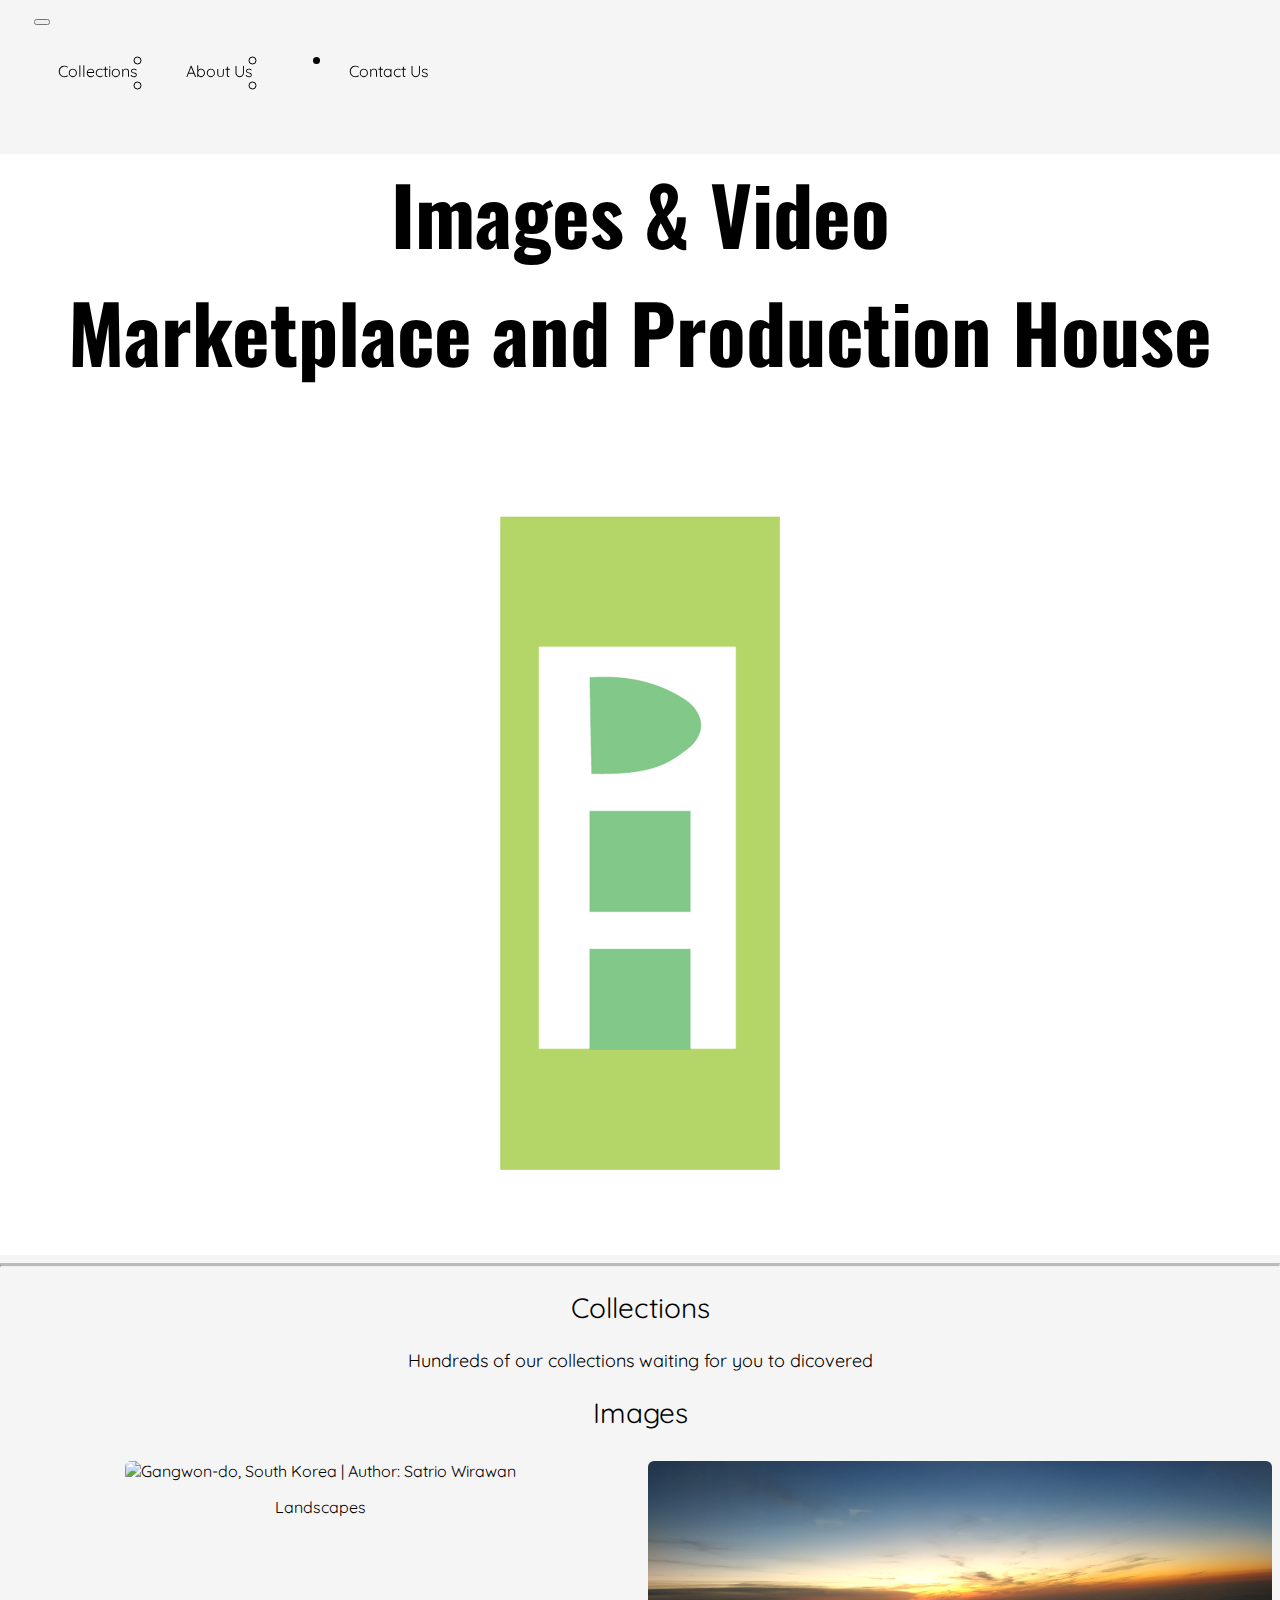
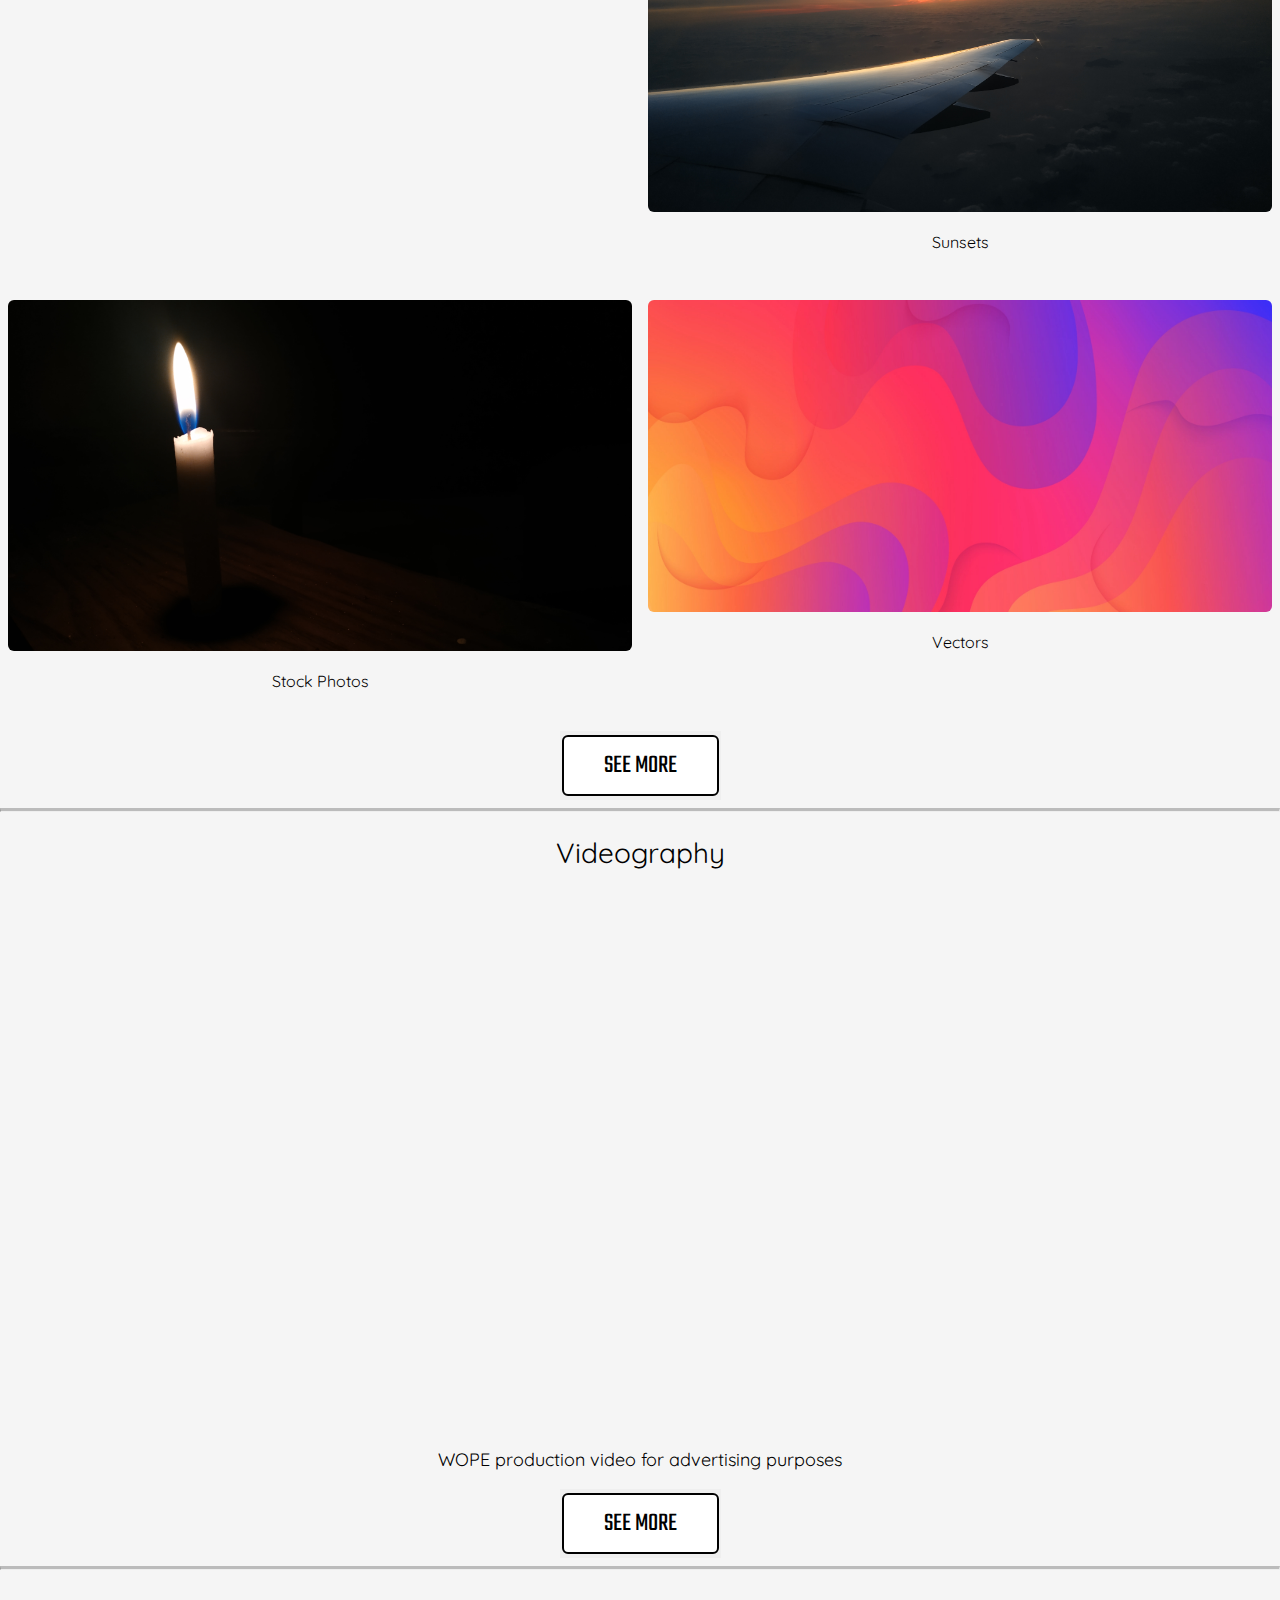
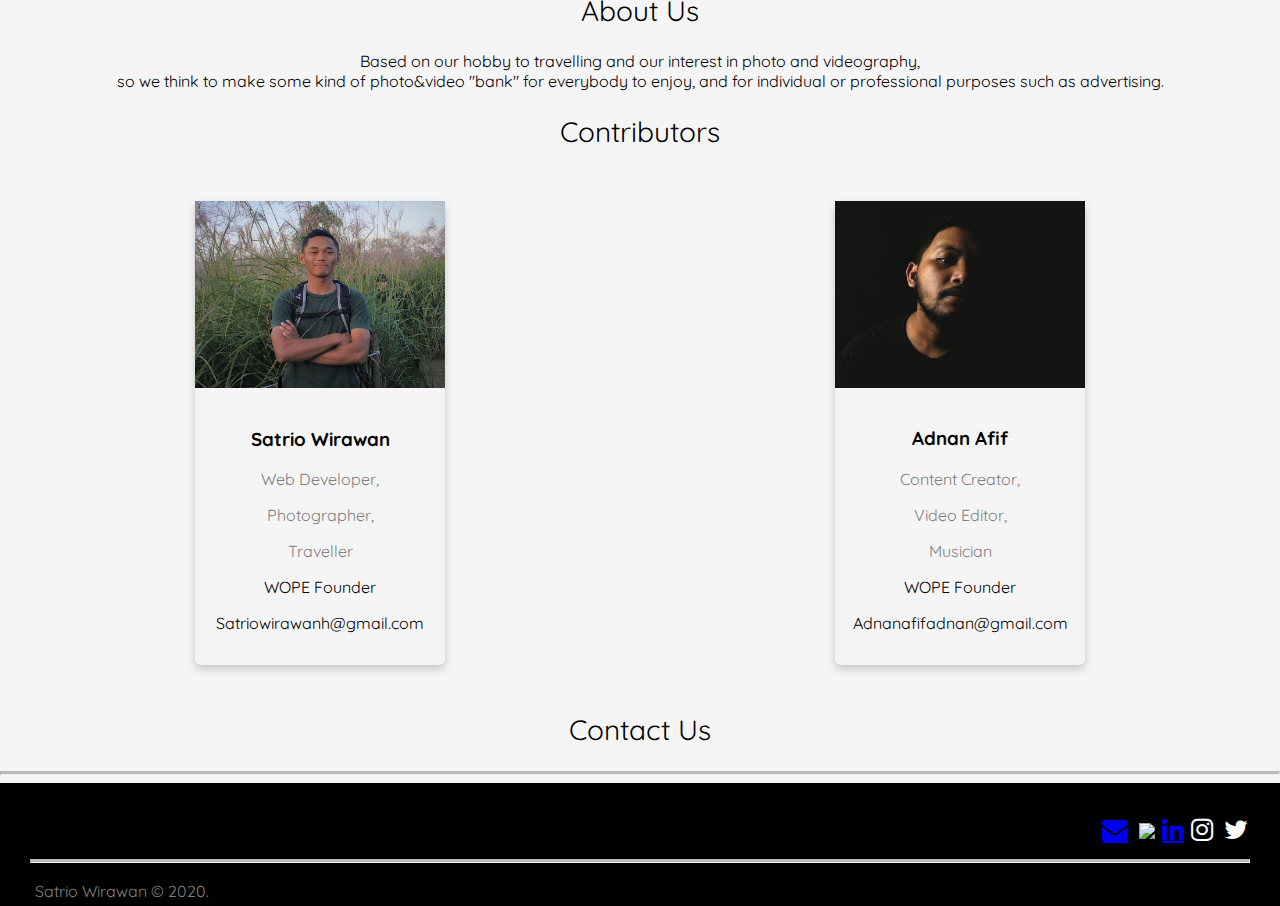
==== commit f137dfa8: "Update index.html" ====
--- a/index.html
+++ b/index.html
@@ -5,6 +5,7 @@
         <meta name="viewport" content="width=device-width, initial-scale=1.0">
         <meta name="keywords" content="Wope Production">
         <meta name="description" content="photo&video bank for everybody to enjoy, and for individual or professional purposes such as advertising.">
+        <link href="https://cdn.jsdelivr.net/npm/bootstrap@5.0.0-beta1/dist/css/bootstrap.min.css" rel="stylesheet" integrity="sha384-giJF6kkoqNQ00vy+HMDP7azOuL0xtbfIcaT9wjKHr8RbDVddVHyTfAAsrekwKmP1" crossorigin="anonymous">
         <link rel="stylesheet" href="Assets/Style/Main Style.css">
         <link rel="stylesheet" href="https://cdnjs.cloudflare.com/ajax/libs/font-awesome/4.7.0/css/font-awesome.min.css">
         <style>
@@ -13,37 +14,51 @@
         @import url('https://fonts.googleapis.com/css2?family=Teko:wght@500&display=swap');
         </style>
         <title>WOPE! | Images & Video Marketplace and Production House</title>
-        <link rel = "icon" href ="favicon.ico" type = "image/x-icon"> 
+        <link rel = "icon" href ="Assets/IMG/favicon.ico" type = "image/x-icon"> 
     </head>
     <body>
         <header>
-            <nav>
-                <div class="navbar">
-                    <div class="dropdown">
-                        <button class="dropbtn">Collections 
-                            <i class="fa fa-caret-down"></i>
-                        </button>
-                        <div class="dropdown-content">
-                            <a href="#Images">Images</a>
-                            <a href="#Videography">Videography</a>
-                        </div>
-                    </div>    
-                    <div class="dropdown">
-                        <button class="dropbtn">About Us 
-                            <i class="fa fa-caret-down"></i>
-                        </button>
-                        <div class="dropdown-content">
-                            <a href="#AboutUs">About Us</a>
-                            <a href="#Contributors">Contributors</a>
-                        </div>
-                    </div>
-                    <a href="#Contact"><i class="fa fa-fw fa-envelope"></i>Contact Us</a>
-                    <img class="logo" src="Assets/IMG/LogoPH.png" alt="Logo">
-                </div>                  
+            <nav class="navbar sticky-top navbar-expand-md navbar-light bg-light">
+                <div class="container-fluid">
+                  <a class="navbar-brand">
+                    <img src="Assets/IMG/wope2.png" alt="" class="nav-logo">
+                  </a>
+                <button class="navbar-toggler" type="button" data-bs-toggle="collapse" data-bs-target="#navbarNav" aria-controls="navbarNav" aria-expanded="false" aria-label="Toggle navigation">
+                  <span class="navbar-toggler-icon"></span>
+                </button>
+                <div class="collapse navbar-collapse" id="navbarNav">
+                  <ul class="navbar-nav">
+                    <li class="nav-item dropdown">
+                      <a class="nav-link dropdown-toggle" href="#" id="navbarDropdownMenuLink" role="button" data-bs-toggle="dropdown" aria-expanded="false">
+                        Collections
+                      </a>
+                      <ul class="dropdown-menu" aria-labelledby="navbarDropdownMenuLink">
+                        <li><a class="dropdown-item" href="#Images">Images</a></li>
+                        <li><a class="dropdown-item" href="#Videography">Videos</a></li>
+                      </ul>
+                    </li>
+                    <li class="nav-item dropdown">
+                      <a class="nav-link dropdown-toggle" href="#" id="navbarDropdownMenuLink" role="button" data-bs-toggle="dropdown" aria-expanded="false">
+                        About Us
+                      </a>
+                      <ul class="dropdown-menu" aria-labelledby="navbarDropdownMenuLink">
+                        <li><a class="dropdown-item" href="#AboutUs">About Us</a></li>
+                        <li><a class="dropdown-item" href="#Contributors">Contributors</a></li>
+                      </ul>
+                    </li>
+                    <li class="nav-item">
+                      <a class="nav-link" href="#Contact">Contact Us</a>
+                    </li>
+                  </ul>
+                </div>
             </nav>
-            <div class="jumbotron">
-                <img class="Mainlogo" src="Assets/IMG/wope.png" alt="Logo">
-                <p>Images & Video Marketplace and Production House</p>
+            <div class="jumbotron row">
+                <div class="col-lg-6 m-auto">
+                    <h1 class="mainname">Images & Video <br>Marketplace and Production House</h1>
+                </div>
+                <div class="col-lg-6 mx-auto">
+                    <img class="Mainlogo" src="Assets/IMG/LogoPH.png" alt="name">
+                </div> 
             </div>
         </header>
         <main>
@@ -67,9 +82,11 @@
                                         <p>Sunsets</p>
                                     </div>
                                 </div>
+                            </div>    
+                            <div class="row">
                                 <div class="column">
                                     <div class="photocard">
-                                        <img class="Photo" src="Assets/IMG/IMG_20190220_024640.jpg" alt=""Candlelight | Author: Satrio Wirawan"">
+                                        <img class="Photo" src="Assets/IMG/IMG_20190220_024640.jpg" alt="Candlelight | Author: Satrio Wirawan">
                                         <p>Stock Photos</p>
                                     </div>
                                 </div>
@@ -85,7 +102,7 @@
                                     <div id="caption"></div>
                                 </div>
                             </div>
-                            <button style="padding: 0px; border: none;"><a href="Photo Gallery.html" class="button">SEE MORE</a></button>
+                            <button style="padding: 0px; border: none;"><a href="Photo.html" class="button">SEE MORE</a></button>
                         </section>
                         <hr class="solid">
                         <section id="Videography">
@@ -100,7 +117,7 @@
                             </div>
                             <div>
                                 <p style="font-size: 18px;">WOPE production video for advertising purposes</p>
-                                <button style="padding: 0px; border: none;"><a href="Video Gallery.html" class="button">SEE MORE</a></button>
+                                <button style="padding: 0px; border: none;"><a href="Video.html" class="button">SEE MORE</a></button>
                             </div>
                         </section>
                 </article>
@@ -117,7 +134,7 @@
                                     <img  id="Satrio" src="Assets/IMG/Profile SatWir.jpg" alt="Satrio">
                                     <div class="container">
                                         <div class="Profilecard">
-                                            <h1>Satrio Wirawan</h1>
+                                            <h3>Satrio Wirawan</h3>
                                             <p class="title">Web Developer,</p>
                                             <p class="title">Photographer,</p> 
                                             <p class="title">Traveller</p>
@@ -132,7 +149,7 @@
                                     <img id="Adnan" src="Assets/IMG/Adnan profile.jpeg" alt="Adnan">
                                     <div class="container">
                                         <div class="Profilecard"> 
-                                            <h1>Adnan Afif</h1>
+                                            <h3>Adnan Afif</h3>
                                             <p class="title">Content Creator,</p> 
                                             <p class="title">Video Editor,</p> 
                                             <p class="title">Musician</p>
@@ -144,23 +161,29 @@
                             </div>
                         </div>
                     </section>
+                    <section class="contact">
+                        <div>
+                            <h2 href="ContactUs" id="Contact">Contact Us</h2>
+                        </div>
+                    </section>
                 </article>
             </div>
             <hr class="solid">           
         </main>
         <footer>
             <div>
-                <div>
-                    <p href="ContactUs" id="Contact">Contact Us</p>
+                <div id="social-media">
+                    <a href="mailto:satriowirawanh@gmail.com" class="fa fa-fw fa-envelope"></a>
+                    <a href="http://www.shutterstock.com/g/Satriowirawanu"><img src="Assets/IMG/shutterstock.png" class="shutterstock"></a>
+                    <a href="https://www.linkedin.com/in/satriowirawanu/" class="fa fa-linkedin"></a>
+                    <a href="https://www.instagram.com/satriowirawanu" class="fa fa-instagram"></a>
+                    <a href="https://www.twitter.com/satriowirawan_" class="fa fa-twitter"></a>
                 </div>
                 <hr class="solid">
                 <h4>Satrio Wirawan &#169; 2020.</h4>
-                <div id="social-media">
-                    <a href="https://www.instagram.com/satriowirawanu" class="fa fa-instagram"></a>
-                    <a href="https://www.twitter.com/satriowirawan_" class="fa fa-twitter"></a>
-                </div>
             </div>
         </footer>
         <script src="Assets/Script/Main Script.js"></script>
+        <script src="https://cdn.jsdelivr.net/npm/bootstrap@5.0.0-beta1/dist/js/bootstrap.bundle.min.js" integrity="sha384-ygbV9kiqUc6oa4msXn9868pTtWMgiQaeYH7/t7LECLbyPA2x65Kgf80OJFdroafW" crossorigin="anonymous" ></script>
     </body>
 </html>
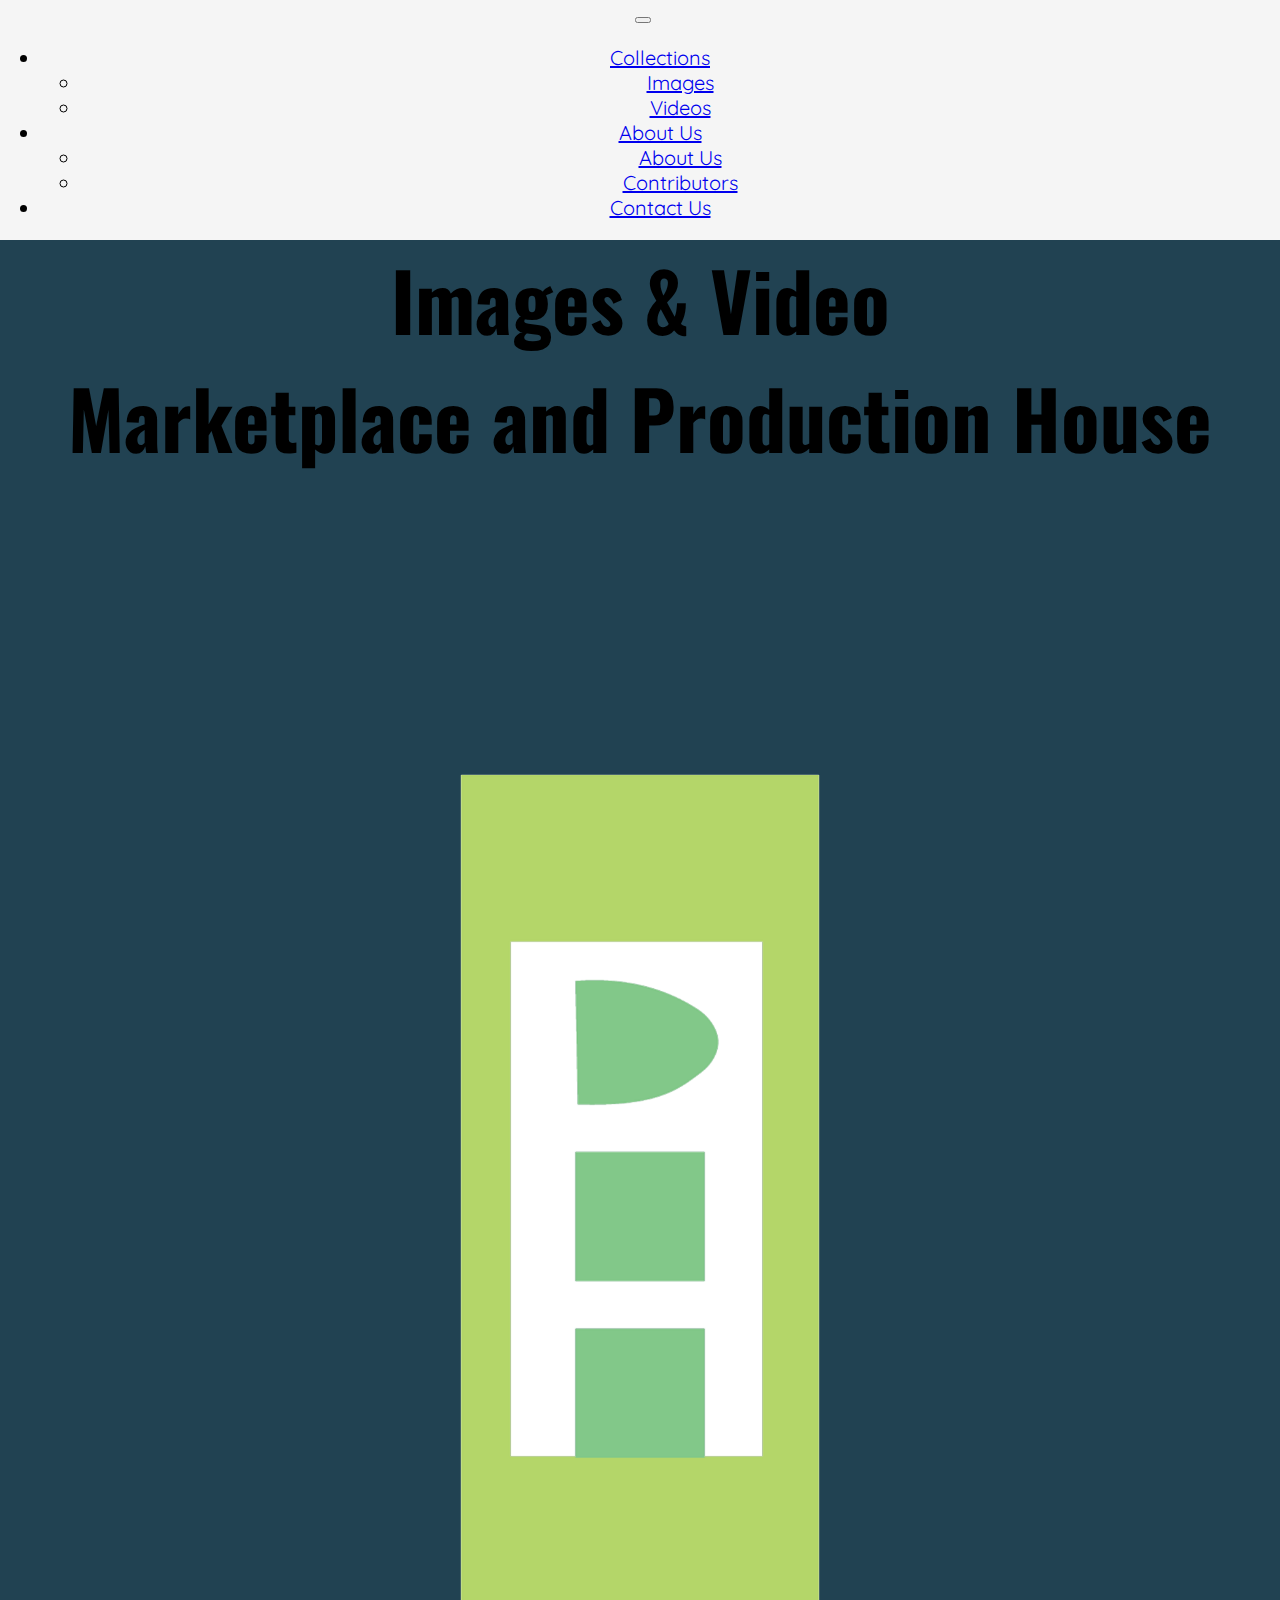
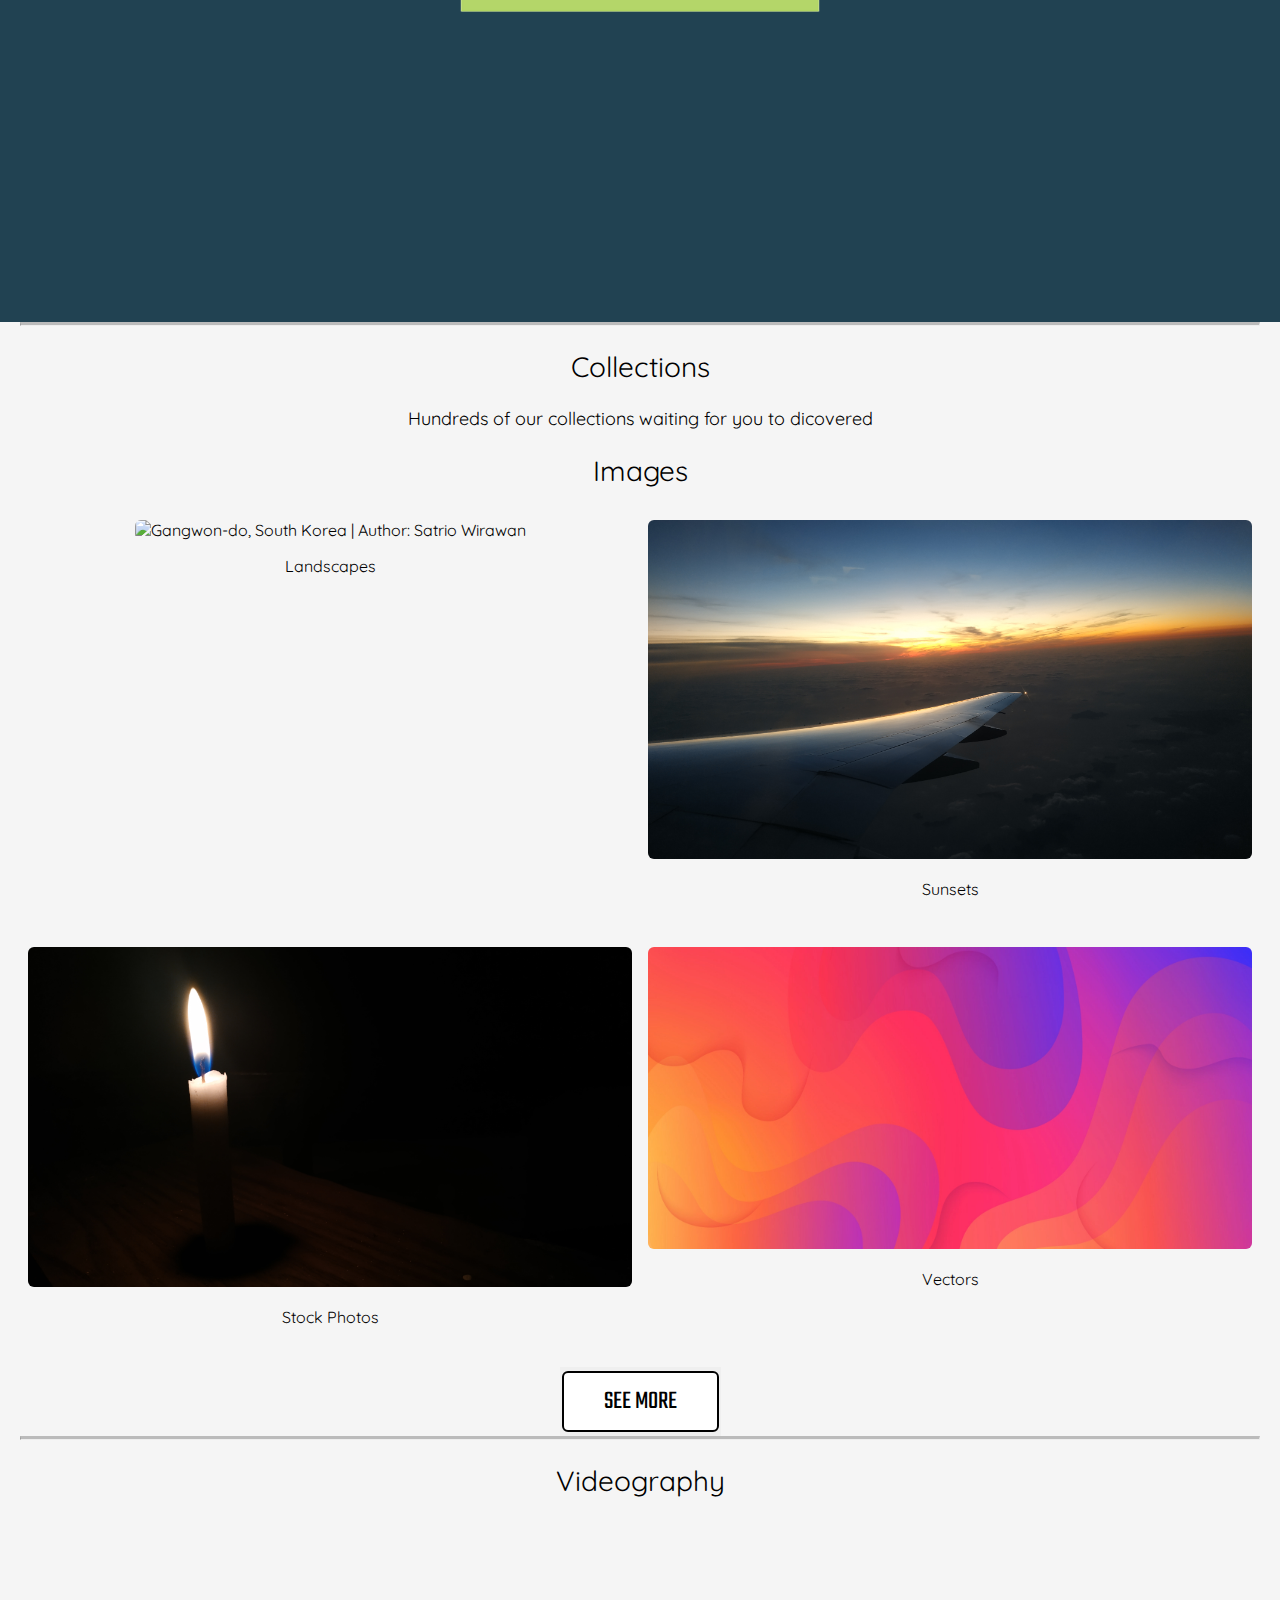
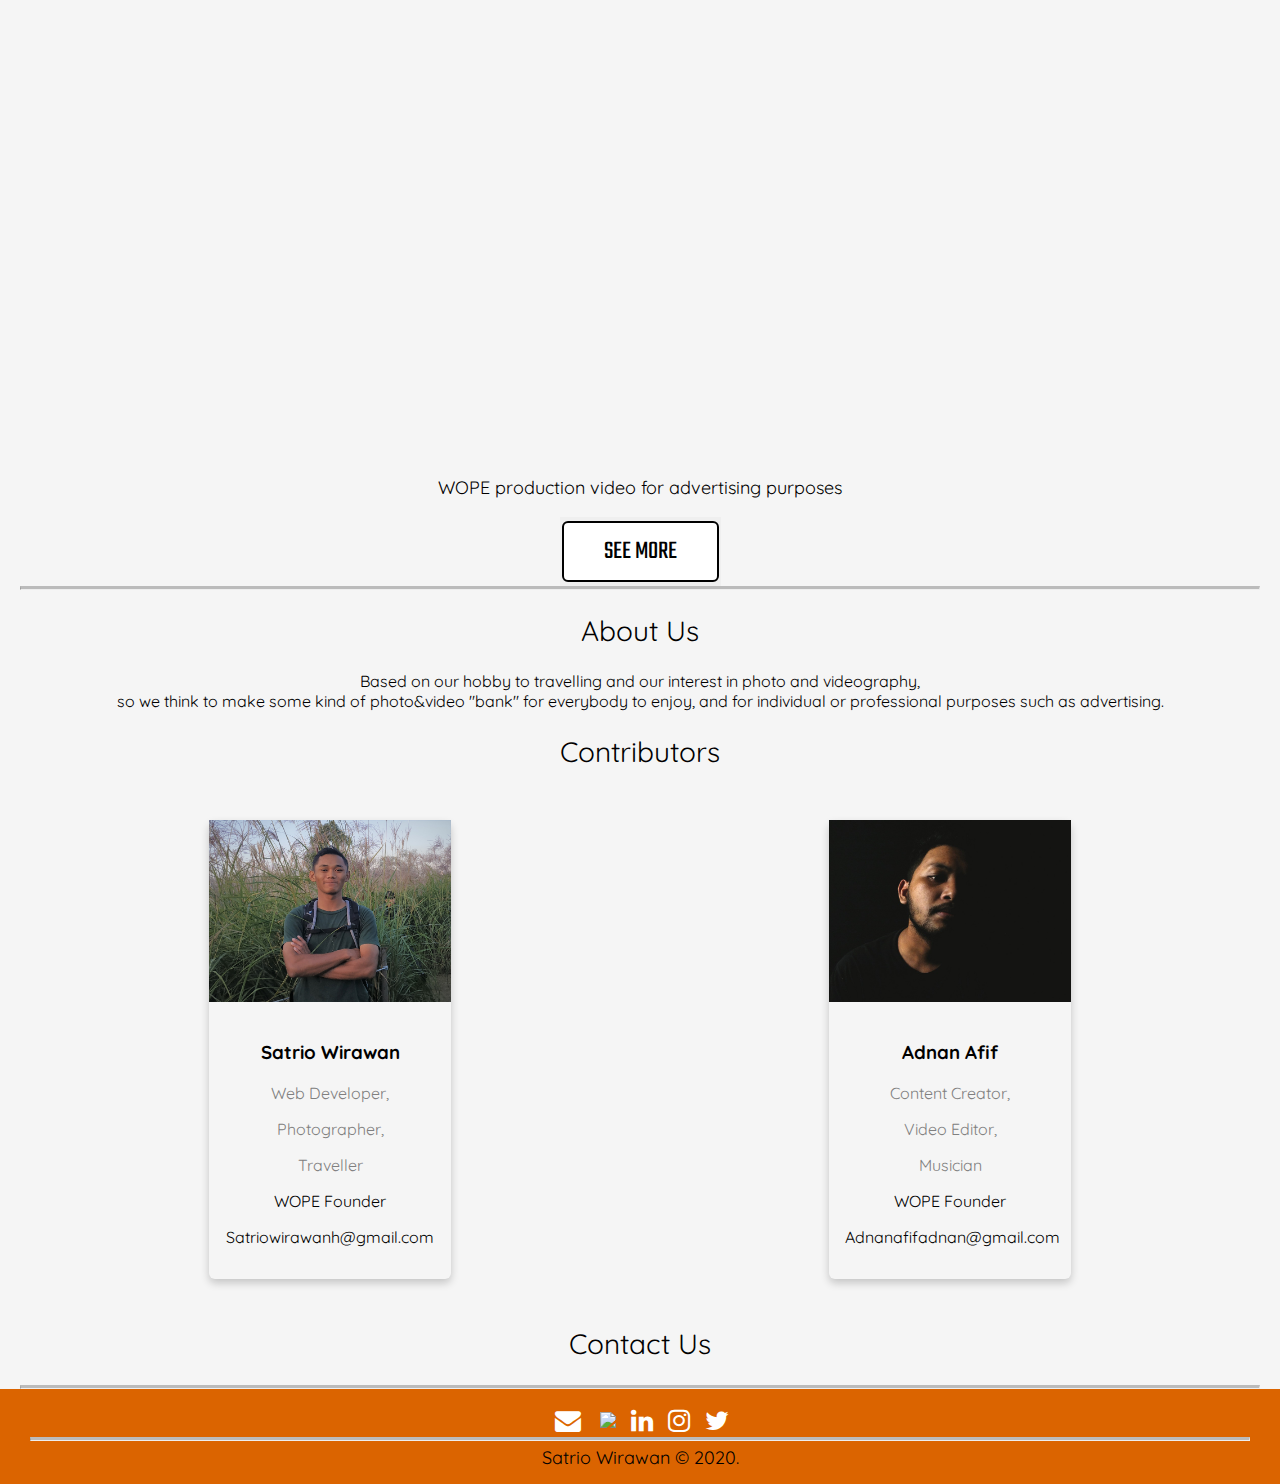
==== commit 5ebe3ef4: "0.2" ====
--- a/index.html
+++ b/index.html
@@ -32,7 +32,7 @@
                       <a class="nav-link dropdown-toggle" href="#" id="navbarDropdownMenuLink" role="button" data-bs-toggle="dropdown" aria-expanded="false">
                         Collections
                       </a>
-                      <ul class="dropdown-menu" aria-labelledby="navbarDropdownMenuLink">
+                      <ul class="dropdown-menu bg-light" aria-labelledby="navbarDropdownMenuLink">
                         <li><a class="dropdown-item" href="#Images">Images</a></li>
                         <li><a class="dropdown-item" href="#Videography">Videos</a></li>
                       </ul>
@@ -41,7 +41,7 @@
                       <a class="nav-link dropdown-toggle" href="#" id="navbarDropdownMenuLink" role="button" data-bs-toggle="dropdown" aria-expanded="false">
                         About Us
                       </a>
-                      <ul class="dropdown-menu" aria-labelledby="navbarDropdownMenuLink">
+                      <ul class="dropdown-menu bg-light" aria-labelledby="navbarDropdownMenuLink">
                         <li><a class="dropdown-item" href="#AboutUs">About Us</a></li>
                         <li><a class="dropdown-item" href="#Contributors">Contributors</a></li>
                       </ul>
--- a/Assets/Style/Main Style.css
+++ b/Assets/Style/Main Style.css
@@ -12,11 +12,12 @@
 
 hr.solid {
   border-top: 3px solid #bbb;
+  margin: 0px;
   }
 img {
   width: 100%;
 } 
-/*Header*/
+/*Header & Navbar*/
 
 header {
    font-size: 20px;
@@ -25,101 +26,48 @@
    text-decoration: none;
    display: inline;
    top: 0;
-   }
-
-.logo {
-    width: 30px;
-    height: 50px;
-    float: right;
-    margin-right: 10px;
-}
-
-nav {
-   background-color: whitesmoke;
-   padding: 2px;
-   max-height: 100px;
-   position: sticky;
-   top: 0;
-   text-align: left;
-  }
-  .navbar {
-    overflow: hidden;
-    background-color: transparent;
-  }
-  
-  .navbar a {
-    float: left;
-    font-size: 16px;
-    color: black;
-    text-align: center;
-    padding: 14px 16px;
-    text-decoration: none;
-  }
-  
-  .dropdown {
-    float: left;
-    overflow: hidden;
-  }
-  
-  .dropdown .dropbtn {
-    font-size: 16px;  
-    border: none;
-    outline: none;
-    color: black;
-    padding: 14px 16px;
-    background-color: inherit;
-    font-family: inherit;
-    margin: 0;
-    cursor: pointer;
-  }
-  
-  .navbar a:hover, .dropdown:hover .dropbtn {
-    background-color: gray;
-  }
-  
-  .dropdown-content {
-    display: none;
-    position: absolute;
-    background-color: #f9f9f9;
-    min-width: 160px;
-    box-shadow: 0px 8px 16px 0px rgba(0,0,0,0.2);
-    z-index: 1;
-  }
-  
-  .dropdown-content a {
-    float: none;
-    color: black;
-    padding: 12px 16px;
-    text-decoration: none;
-    display: block;
-    text-align: left;
-  }
-  
-  .dropdown-content a:hover {
-    background-color: #ddd;
-  }
-  
-  .dropdown:hover .dropdown-content {
-    display: block;
-  }
+   margin: 0px;
+   }
+
+.navbar {
+width: 100%;
+}
+
+.nav-logo {
+  width: 100px;
+}
+
+@media only screen and (min-width: 700px) {
+  .navbar-collapse {
+    width: auto;
+  }
+}
+
+/**Jumbotron**/
 
 .jumbotron {
+   width: 100%;
    font-size: 40px;
    padding: 0px;
-   background-color: white;
+   background-color: #214252;
    text-align: center;
    color:black;
    font-family: 'Oswald', sans-serif;
   }
 .Mainlogo {
-   width: 100%;
-   max-width: 800px;
-   max-height: 800px;
+   width: 80%;
    object-fit: cover;
    object-position: center;
   }
-
+.mainname {
+  margin: 0px;
+}
 /*Main*/
+main {
+width: 100%;
+padding: 0px 20px 0px;
+}
+
 h2 {
    font-size: 28px;
    font-weight: 400;
@@ -308,6 +256,7 @@
 .row  {
   padding: auto;
 }
+
 .column {
   float: left;
   width: 50%;
@@ -379,42 +328,63 @@
 /*Footer*/
 
 footer {
-   padding: 30px;
-   background-color:black;
-   text-align: right;
-   font-size: 26px;
-   max-width: 100%;
-   clear: both;
-}
-  #contact {
-    color: white;
-    text-align: left;
-    font-size: 22px;
-    cursor: pointer;
-  }
-
+  padding: 15px 30px 10px;
+  background-color: #db6400;
+  font-size: 26px;
+  max-width: 100%;
+  clear: both;
+  margin: 0px;
+}
+.solid {
+  border-top: 3px solid #bbb;
+  background-color: #bbb;
+  width: 100%;
+  }
+ 
   h4 {
-     font-size: 16px;
-     font-weight: 400;
-     text-align: center;
-     text-decoration: none;
-     color: gray;
-     margin: 5px;
-     float: left;
+    font-size: 18px;
+    font-weight: 400;
+    text-decoration: none;
+    color: black;
+    margin: 5px;
   }
 
    .fa:hover {
        opacity: 1;
-   }
-   .fa-twitter {
-     background: transparent;
-     color: white;
-     text-decoration: none;
-     margin-right: 2px;
-   }
-   .fa-instagram {
-     background: transparent;
-     color: white;
-     text-decoration: none;
-     margin-right: 4px;
-   }
+       text-decoration: none;
+   }
+   .fa-envelope {
+    font-size: 24px;
+    background: transparent;
+    color: white!important;
+    text-decoration: none;
+    margin: 0px 4px 0px;
+  }
+  .fa-twitter {
+    font-size: 24px;
+    background: transparent;
+    color: white!important;
+    text-decoration: none;
+    margin: 0px 4px 0px;
+  }
+  .fa-instagram {
+    font-size: 24px;
+    background: transparent;
+    color: white!important;
+    text-decoration: none;
+    margin: 0px 4px 0px;
+  }
+  .fa-linkedin {
+    font-size: 24px;
+    background: transparent;
+    color: white!important;
+    text-decoration: none;
+    margin: 0px 4px 0px;
+  }
+  .shutterstock {
+    width: 24px;
+    text-decoration: none;
+    margin: 0px 4px 0px;
+    position: relative;
+    bottom: 2px;
+  }
